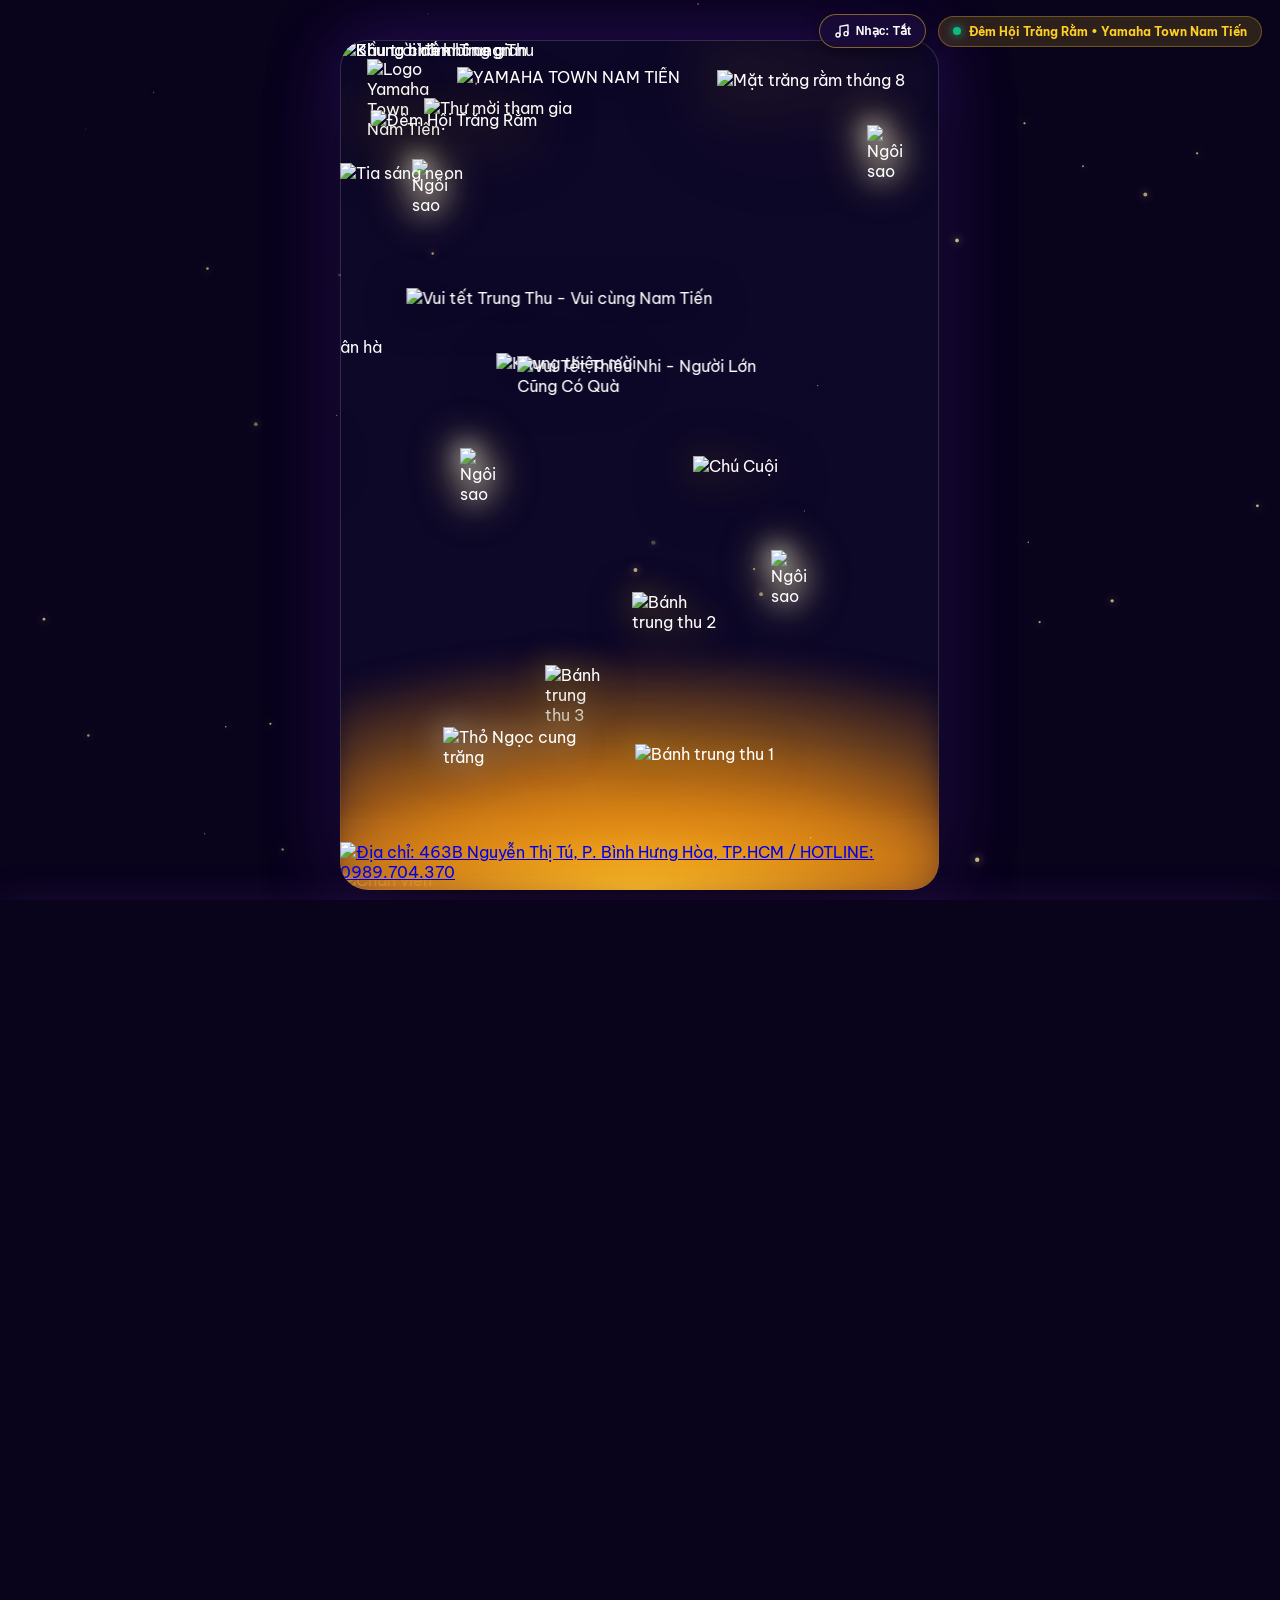
==== element/image-idea/landing page/index.html @ 06da0a9d "feat: Đêm Hội Trăng Rằm - Yamaha Town Nam Tiến landing page" ====
<!DOCTYPE html>
<html lang="vi">
<head>
  <meta charset="UTF-8">
  <meta name="viewport" content="width=device-width, initial-scale=1.0, maximum-scale=1.0, user-scalable=no, viewport-fit=cover">
  <title>Đêm Hội Trăng Rằm - Vui Tết Trung Thu | Yamaha Town Nam Tiến</title>
  <link rel="preconnect" href="https://fonts.googleapis.com">
  <link rel="preconnect" href="https://fonts.gstatic.com" crossorigin>
  <link href="https://fonts.googleapis.com/css2?family=Be+Vietnam+Pro:ital,wght@0,400;0,600;0,700;0,800;0,900;1,700&family=Montserrat:wght@700;800;900&display=swap" rel="stylesheet">
  <link rel="stylesheet" href="styles.css">
</head>
<body>

  <!-- Floating Control Bar -->
  <header class="top-controls">
    <div class="control-group">


      <button id="btnMusic" class="ctrl-btn" title="Bật/Tắt âm thanh Trung Thu">
        <svg class="ctrl-icon" id="iconMusic" viewBox="0 0 24 24" fill="none" stroke="currentColor" stroke-width="2">
          <path d="M9 18V5l12-2v13"/>
          <circle cx="6" cy="18" r="3"/>
          <circle cx="18" cy="16" r="3"/>
        </svg>
        <span id="musicText" class="btn-text">Nhạc: Tắt</span>
      </button>
    </div>

    <div class="brand-badge-pill">
      <span class="pulse-dot"></span>
      <span>Đêm Hội Trăng Rằm • Yamaha Town Nam Tiến</span>
    </div>
  </header>

  <!-- Main Showcase Container -->
  <main class="page-container">

    <!-- Canvas for Floating Star Dust Particles -->
    <canvas id="particleCanvas" class="ambient-particles"></canvas>

    <!-- =======================================================
         THE FESTIVAL HERO STAGE (ACCURATE TO FLYER-MATTRUOC.PDF)
         ======================================================= -->
    <div class="festival-stage" id="festivalStage">

      <!-- Layer 1: Background Universe Texture (Phase 1: 0.0s) -->
      <div class="layer-item layer-nen anim-phase-1" data-order="1">
        <img src="element/image-idea/nen.avif" alt="Bầu trời đêm Trung Thu" class="layer-img full-fit">
      </div>

      <!-- Twinkle Sparkle Stars (Phase 1) -->
      <div class="layer-item star-sparkle star-1 anim-phase-1" style="left: 12%; top: 14%;">
        <img src="element/image-idea/ngoi%20sao.avif" alt="Ngôi sao" class="sparkle-img">
      </div>
      <div class="layer-item star-sparkle star-2 anim-phase-1" style="left: 88%; top: 10%;">
        <img src="element/image-idea/ngoi%20sao.avif" alt="Ngôi sao" class="sparkle-img">
      </div>
      <div class="layer-item star-sparkle star-3 anim-phase-1" style="left: 72%; top: 60%;">
        <img src="element/image-idea/ngoi%20sao.avif" alt="Ngôi sao" class="sparkle-img">
      </div>
      <div class="layer-item star-sparkle star-4 anim-phase-1" style="left: 20%; top: 48%;">
        <img src="element/image-idea/ngoi%20sao.avif" alt="Ngôi sao" class="sparkle-img">
      </div>

      <!-- Layer 2: 3D Geometry Backdrop Frames (Phase 2: 0.25s) -->
      <div class="layer-item layer-khung-dai anim-phase-2" data-order="2">
        <img src="element/image-idea/khung%20hinh%20dai.avif" alt="Khung hình không gian" class="layer-img full-fit">
      </div>

      <div class="layer-item layer-khung-giua anim-phase-2" data-order="3">
        <img src="element/image-idea/khung%20hinh%20giua.avif" alt="Khung chấm bi neon" class="layer-img full-fit">
      </div>

      <!-- Neon Laser Light Beam Streak (Phase 2) -->
      <div class="layer-item layer-anh-sang anim-phase-2" data-order="4">
        <img src="element/image-idea/anh%20sang.avif" alt="Tia sáng neon" class="layer-img">
      </div>

      <!-- Layer 3: The Golden Full Moon (Phase 3: 0.55s) -->
      <div class="layer-item layer-trang anim-phase-3" data-order="5" id="moonElement">
        <img src="element/image-idea/trang.avif" alt="Mặt trăng rằm tháng 8" class="layer-img moon-spin-glow">
        <div class="moon-aura"></div>
      </div>

      <!-- Layer 4: Top Branding Header (Phase 4: 0.85s) -->
      <div class="layer-item layer-logo anim-phase-4" data-order="6">
        <img src="element/image-idea/LOGO%20yamaha%20town%20NT.avif" alt="Logo Yamaha Town Nam Tiến" class="layer-img">
      </div>

      <div class="layer-item layer-brand-title anim-phase-4" data-order="7">
        <img src="element/image-idea/yamaha%20town%20NT.avif" alt="YAMAHA TOWN NAM TIẾN" class="layer-img">
      </div>

      <!-- Layer 5: "THƯ MỜI THAM GIA" (Phase 5: 1.15s) -->
      <div class="layer-item layer-thu-moi anim-phase-5" data-order="8">
        <img src="element/image-idea/thu%20moi%20tham%20gia.avif" alt="Thư mời tham gia" class="layer-img">
      </div>

      <!-- Layer 6: Grand 3D Festival Title "ĐÊM HỘI TRĂNG RẰM" (Phase 6: 1.45s) -->
      <div class="layer-item layer-dem-hoi anim-phase-6" data-order="9" id="titleDemHoi">
        <img src="element/image-idea/dem%20hoi%20trang%20ram.avif" alt="Đêm Hội Trăng Rằm" class="layer-img title-floating">
      </div>

      <!-- Layer 7: Tagline Ribbon Banner (Phase 7: 1.85s) -->
      <div class="layer-item layer-ribbon-tagline anim-phase-7" data-order="10">
        <img src="element/image-idea/vui%20tet%20trung%20thu%20vui%20vung%20nam%20tien.avif" alt="Vui tết Trung Thu - Vui cùng Nam Tiến" class="layer-img">
      </div>

      <!-- Layer 8: The Celestial Starlit Pathway (Phase 8: 2.15s) -->
      <div class="layer-item layer-cung-duong anim-phase-8" data-order="11">
        <img src="element/image-idea/cung%20duong.avif" alt="Cung đường ngân hà" class="layer-img road-shimmer">
      </div>

      <!-- Atmospheric Fluffy Background Clouds (Phase 8) -->
      <div class="layer-item cloud-layer cloud-m1 anim-phase-8">
        <img src="element/image-idea/may1.avif" alt="Mây" class="layer-img">
      </div>
      <div class="layer-item cloud-layer cloud-m5 anim-phase-8">
        <img src="element/image-idea/may5.avif" alt="Mây" class="layer-img">
      </div>
      <div class="layer-item cloud-layer cloud-m6 anim-phase-8">
        <img src="element/image-idea/may6.avif" alt="Mây" class="layer-img">
      </div>

      <!-- Layer 9: THE CENTRAL INVITATION CARD (VUI TẾT THIẾU NHI) (Phase 9: 2.45s) -->
      <section class="layer-item layer-invitation-card anim-phase-9" data-order="12" id="invitationCard" title="Bấm vào thiệp để cuộn xuống đăng ký nhận quà!">
        <div class="invitation-card-inner card-clickable" id="btnOpenRegister">
          <img src="element/image-idea/the-card-bg-pill.png" alt="Khung thiệp mời" class="invitation-bg-img">
          <picture class="invitation-text-picture">
            <source srcset="element/image-idea/vui%20tet%20trung%20thu%20nguoi%20lon%20cung%20co%20qua.avif" type="image/avif">
            <img src="element/image-idea/vui%20tet%20trung%20thu%20nguoi%20lon%20cung%20co%20qua.png" 
                 alt="Vui Tết Thiếu Nhi - Người Lớn Cũng Có Quà" 
                 class="invitation-text-img">
          </picture>
        </div>
      </section>

      <!-- Layer 10: Chị Hằng giáng trần (Left Cloud) (Phase 10: 2.85s) -->
      <div class="layer-item layer-chi-hang anim-phase-10" data-order="13" id="charChiHang" title="Chị Hằng chúc mừng Tết Trung Thu">
        <img src="element/image-idea/chi%20hang.avif" alt="Chị Hằng" class="layer-img char-hover">
        <div class="char-bubble char-bubble-left">
          <span>✨ Chị Hằng chúc bạn Trung Thu đầm ấm, ngập tràn lộc may!</span>
        </div>
      </div>

      <!-- Layer 10: Chú Cuội đón hội (Right Cloud) (Phase 10: 2.85s) -->
      <div class="layer-item layer-chu-cuoi anim-phase-10" data-order="14" id="charChuCuoi" title="Chú Cuội rước đèn Trung Thu">
        <img src="element/image-idea/chu%20cuoi.avif" alt="Chú Cuội" class="layer-img char-hover">
        <div class="char-bubble char-bubble-right">
          <span>🏮 Chú Cuội rủ bạn ghé Yamaha Nam Tiến nhận quà nha!</span>
        </div>
      </div>

      <!-- Layer 11: The Festive Mooncakes along the Celestial Road (Phase 11: 3.25s) -->
      <!-- Mooncake 3 (Small piece - Upper curve of the road) -->
      <div class="layer-item layer-cake cake-3 anim-phase-11" data-order="15" id="cake3" title="Click nhận quà bất ngờ!">
        <img src="element/image-idea/banh%203.avif" alt="Bánh trung thu 3" class="layer-img cake-hover">
        <span class="cake-hint">Bấm mở quà</span>
      </div>

      <!-- Mooncake 2 (Round whole cake - Mid road) -->
      <div class="layer-item layer-cake cake-2 anim-phase-11" data-order="16" id="cake2" title="Click nhận quà bất ngờ!">
        <img src="element/image-idea/banh%202.avif" alt="Bánh trung thu 2" class="layer-img cake-hover">
        <span class="cake-hint">Bấm mở quà</span>
      </div>

      <!-- Mooncake 1 (Large sliced cake with filling - Foreground) -->
      <div class="layer-item layer-cake cake-1 anim-phase-11" data-order="17" id="cake1" title="Click nhận quà đặc biệt!">
        <img src="element/image-idea/banh%201.avif" alt="Bánh trung thu 1" class="layer-img cake-hover">
        <span class="cake-hint">Bánh Trăng Vàng</span>
      </div>

      <!-- Layer 12: Adorable Jade Rabbit (Thỏ Ngọc) (Phase 12: 3.85s) -->
      <div class="layer-item layer-tho-ngoc anim-phase-12" data-order="18" id="thoNgoc" title="Bấm vào Thỏ Ngọc để chào hỏi!">
        <img src="element/image-idea/tho%20ngoc.avif" alt="Thỏ Ngọc cung trăng" class="layer-img rabbit-bobbing">
        <div class="rabbit-dialogue" id="rabbitDialogue">
          <span>Thỏ Ngọc chào bạn! Chúc vạn sự như ý!</span>
        </div>
      </div>

      <!-- Layer 13: Golden Clouds wrapping under characters & Foreground (Phase 13: 4.15s) -->
      <div class="layer-item stage-cloud-glow anim-phase-13"></div>
      <div class="layer-item cloud-layer cloud-m2 anim-phase-13">
        <img src="element/image-idea/may2.avif" alt="Mây vàng" class="layer-img">
      </div>
      <div class="layer-item cloud-layer cloud-m4 anim-phase-13">
        <img src="element/image-idea/may4.avif" alt="Mây vàng rực rỡ" class="layer-img">
      </div>
      <div class="layer-item cloud-layer cloud-m3 anim-phase-13">
        <img src="element/image-idea/may%203.avif" alt="Mây cuộn" class="layer-img">
      </div>
      <div class="layer-item cloud-layer cloud-m4-base anim-phase-13">
        <img src="element/image-idea/may4.avif" alt="Mây vàng chân đế" class="layer-img">
      </div>

      <!-- Dreamy Cloud Horizon Blur ("blur ảo ảo") -->
      <div class="layer-item cloud-dream-blur anim-phase-13"></div>

      <!-- Layer 13: Bottom Ambient Strip & Contact Hotline Bar (Phase 13: 4.2s) -->
      <div class="layer-item layer-frame-strip anim-phase-13">
        <img src="element/image-idea/frame.avif" alt="Chân viền" class="layer-img full-fit">
      </div>

      <footer class="layer-item layer-dia-chi anim-phase-13" data-order="19">
        <a href="tel:0989704370" class="hotline-link" title="Gọi Hotline Yamaha Nam Tiến">
          <img src="element/image-idea/dia%20chi%20hoteline.avif" alt="Địa chỉ: 463B Nguyễn Thị Tú, P. Bình Hưng Hòa, TP.HCM / HOTLINE: 0989.704.370" class="layer-img">
        </a>
      </footer>

    </div>
    <!-- /festival-stage -->

  </main>

  <!-- =======================================================
       REGISTRATION SECTION (INLINE SCROLL-DOWN FORM)
       ======================================================= -->
  <section class="section-register" id="sectionRegister">
    <div class="register-container">
      
      <!-- Section Decorative Header -->
      <div class="section-header">
        <div class="header-pill">
          <span class="pill-sparkle"></span>
          <span>ĐĂNG KÝ THAM DỰ & NHẬN QUÀ</span>
          <span class="pill-sparkle"></span>
        </div>
        <h2 class="section-title">VUI TẾT TRUNG THU CÙNG NAM TIẾN</h2>
        <p class="section-desc">Đến tham gia "Đêm Hội Trăng Rằm" để rước đèn, phá cỗ và nhận ngay quà tặng đặc biệt!</p>
      </div>

      <!-- Registration Form Box -->
      <div class="form-wrapper frosted-glass-deep" id="formWrapperCard">
        <div class="form-card-header">
          <div class="rabbit-avatar"></div>
          <h3>ĐĂNG KÝ CHECK-IN NHẬN QUÀ</h3>
          <p>Điền thông tin bên dưới để nhận mã quà tặng ưu tiên tại quầy đón khách</p>
        </div>

        <form class="register-form" id="registerForm" onsubmit="event.preventDefault(); submitForm();">
          <div class="form-row">
            <div class="form-group">
              <label for="txtName">Họ và tên của bạn *</label>
              <input type="text" id="txtName" placeholder="Ví dụ: Nguyễn Văn A" required autocomplete="name">
            </div>

            <div class="form-group">
              <label for="txtPhone">Số điện thoại nhận mã quà *</label>
              <input type="tel" id="txtPhone" placeholder="Ví dụ: 0989 704 370" required pattern="[0-9]{10,11}" autocomplete="tel">
            </div>
          </div>

          <button type="submit" class="submit-btn shimmer-fx">
            <span>XÁC NHẬN ĐĂNG KÝ NHẬN QUÀ NGAY</span>
          </button>
        </form>

        <div class="form-success-message" id="successBox" style="display: none;">
          <div class="success-icon"></div>
          <h4>ĐĂNG KÝ THÀNH CÔNG!</h4>
          <p>Mã nhận quà của bạn:</p>
          <div class="gift-code-badge">
            <span class="gift-code">YAMAHA-TRUNGTHU-888</span>
          </div>
          <p class="success-note">Vui lòng chụp lại màn hình hoặc lưu mã để check-in tại showroom Yamaha Nam Tiến vào ngày 24/09 để nhận quà bạn nhé!</p>
          <button type="button" class="btn-scroll-top" onclick="window.scrollTo({ top: 0, behavior: 'smooth' })">
            ↑ Quay lại đầu trang
          </button>
        </div>

        <!-- 2 Side-by-Side Action Buttons: Google Maps & Facebook Fanpage -->
        <div class="form-quick-actions">
          <a href="https://maps.app.goo.gl/VFrR3ZFQc4GeNnWLA" target="_blank" rel="noopener noreferrer" class="action-btn btn-map" title="Xem chỉ đường trên Google Maps">
            <span class="btn-icon">
              <svg class="map-svg-icon" viewBox="0 0 24 24" width="20" height="20" fill="currentColor">
                <path d="M12 2C8.13 2 5 5.13 5 9c0 5.25 7 13 7 13s7-7.75 7-13c0-3.87-3.13-7-7-7zm0 9.5c-1.38 0-2.5-1.12-2.5-2.5s1.12-2.5 2.5-2.5 2.5 1.12 2.5 2.5-1.12 2.5-2.5 2.5z"/>
              </svg>
            </span>
            <div class="action-btn-text">
              <span class="btn-subtitle">Chỉ đường tới showroom</span>
              <strong class="btn-title">Google Maps</strong>
            </div>
          </a>
          <button type="button" class="action-btn btn-fanpage" id="btnOpenFanpageModal" title="Xem các Fanpage chính thức">
            <span class="btn-icon">
              <svg class="fb-svg-icon" viewBox="0 0 24 24" width="20" height="20" fill="currentColor">
                <path d="M24 12.073c0-6.627-5.373-12-12-12s-12 5.373-12 12c0 5.99 4.388 10.954 10.125 11.854v-8.385H7.078v-3.47h3.047V9.43c0-3.007 1.792-4.669 4.533-4.669 1.312 0 2.686.235 2.686.235v2.953H15.83c-1.491 0-1.956.925-1.956 1.874v2.25h3.328l-.532 3.47h-2.796v8.385C19.612 23.027 24 18.062 24 12.073z"/>
              </svg>
            </span>
            <div class="action-btn-text">
              <span class="btn-subtitle">Theo dõi sự kiện</span>
              <strong class="btn-title">Fanpage chính thức</strong>
            </div>
          </button>
        </div>
      </div>

      <!-- Bottom Brand Signature -->
      <div class="register-footer">
        <p class="copyright-text">© 2024 YAMAHA TOWN NAM TIẾN • ĐÊM HỘI TRĂNG RẰM</p>
        <p class="slogan-text">Vui Tết Trung Thu - Người Lớn Cũng Có Quà</p>
      </div>

    </div>
  </section>

  <!-- Lucky Gift Popup when clicking mooncakes -->
  <div class="gift-toast" id="giftToast">
    <div class="gift-toast-icon"></div>
    <div class="gift-toast-content">
      <strong id="toastTitle">Bạn nhận được quà bí mật!</strong>
      <p id="toastDesc">Hộp bánh Kinh Đô Trăng Vàng cao cấp đang chờ bạn tại quầy check-in!</p>
    </div>
  </div>

  <!-- Modal Fanpage Chính Thức (Chọn Yamaha Nam Tiến hoặc Nam Tiến Motor) -->
  <div class="fanpage-modal-overlay" id="fanpageModal" role="dialog" aria-modal="true" aria-labelledby="fanpageModalTitle" hidden>
    <div class="fanpage-modal-backdrop" id="fanpageModalBackdrop"></div>
    <div class="fanpage-modal-card frosted-glass-deep">
      <button type="button" class="fanpage-modal-close" id="btnCloseFanpageModal" aria-label="Đóng bảng chọn Fanpage">
        <svg viewBox="0 0 24 24" width="18" height="18" stroke="currentColor" stroke-width="2.5" fill="none" stroke-linecap="round" stroke-linejoin="round">
          <line x1="18" y1="6" x2="6" y2="18"></line>
          <line x1="6" y1="6" x2="18" y2="18"></line>
        </svg>
      </button>

      <div class="fanpage-modal-header">
        <div class="fanpage-modal-badge">
          <svg class="fb-badge-icon" viewBox="0 0 24 24" width="16" height="16" fill="currentColor">
            <path d="M24 12.073c0-6.627-5.373-12-12-12s-12 5.373-12 12c0 5.99 4.388 10.954 10.125 11.854v-8.385H7.078v-3.47h3.047V9.43c0-3.007 1.792-4.669 4.533-4.669 1.312 0 2.686.235 2.686.235v2.953H15.83c-1.491 0-1.956.925-1.956 1.874v2.25h3.328l-.532 3.47h-2.796v8.385C19.612 23.027 24 18.062 24 12.073z"/>
          </svg>
          <span>HỆ THỐNG TRUYỀN THÔNG</span>
        </div>
        <h3 class="fanpage-modal-title" id="fanpageModalTitle">FANPAGE CHÍNH THỨC</h3>
        <p class="fanpage-modal-desc">Kết nối với hệ thống Nam Tiến trên Facebook để nhận thông tin ưu đãi & quà tặng nhanh nhất:</p>
      </div>

      <div class="fanpage-modal-list">
        <!-- Fanpage 1: Yamaha Town Nam Tiến -->
        <a href="https://www.facebook.com/yamahatownnamtien.official?locale=vi_VN" target="_blank" rel="noopener noreferrer" class="fanpage-option-card opt-yamaha" title="Truy cập Fanpage Yamaha Town Nam Tiến">
          <div class="option-icon-box">
            <svg class="option-fb-icon" viewBox="0 0 24 24" width="24" height="24" fill="currentColor">
              <path d="M24 12.073c0-6.627-5.373-12-12-12s-12 5.373-12 12c0 5.99 4.388 10.954 10.125 11.854v-8.385H7.078v-3.47h3.047V9.43c0-3.007 1.792-4.669 4.533-4.669 1.312 0 2.686.235 2.686.235v2.953H15.83c-1.491 0-1.956.925-1.956 1.874v2.25h3.328l-.532 3.47h-2.796v8.385C19.612 23.027 24 18.062 24 12.073z"/>
            </svg>
          </div>
          <div class="option-info">
            <span class="option-tag tag-yamaha">Đại lý Yamaha 3S chính hãng</span>
            <h4 class="option-name">Yamaha Town Nam Tiến</h4>
            <p class="option-detail">Sự kiện Đêm Hội Trăng Rằm & bốc thăm trúng thưởng xe máy</p>
          </div>
          <div class="option-arrow">
            <svg viewBox="0 0 24 24" width="20" height="20" fill="none" stroke="currentColor" stroke-width="2.5" stroke-linecap="round" stroke-linejoin="round">
              <line x1="7" y1="17" x2="17" y2="7"></line>
              <polyline points="7 7 17 7 17 17"></polyline>
            </svg>
          </div>
        </a>

        <!-- Fanpage 2: Nam Tiến Motor -->
        <a href="https://www.facebook.com/namtienmotor/" target="_blank" rel="noopener noreferrer" class="fanpage-option-card opt-namtien" title="Truy cập Fanpage Nam Tiến Motor">
          <div class="option-icon-box">
            <svg class="option-fb-icon" viewBox="0 0 24 24" width="24" height="24" fill="currentColor">
              <path d="M24 12.073c0-6.627-5.373-12-12-12s-12 5.373-12 12c0 5.99 4.388 10.954 10.125 11.854v-8.385H7.078v-3.47h3.047V9.43c0-3.007 1.792-4.669 4.533-4.669 1.312 0 2.686.235 2.686.235v2.953H15.83c-1.491 0-1.956.925-1.956 1.874v2.25h3.328l-.532 3.47h-2.796v8.385C19.612 23.027 24 18.062 24 12.073z"/>
            </svg>
          </div>
          <div class="option-info">
            <span class="option-tag tag-motor">Hệ thống Xe Máy Nam Tiến</span>
            <h4 class="option-name">Nam Tiến Motor</h4>
            <p class="option-detail">Bảng giá xe mới nhất, trả góp 0% & ưu đãi toàn hệ thống</p>
          </div>
          <div class="option-arrow">
            <svg viewBox="0 0 24 24" width="20" height="20" fill="none" stroke="currentColor" stroke-width="2.5" stroke-linecap="round" stroke-linejoin="round">
              <line x1="7" y1="17" x2="17" y2="7"></line>
              <polyline points="7 7 17 7 17 17"></polyline>
            </svg>
          </div>
        </a>
      </div>

      <div class="fanpage-modal-footer">
        <p>✨ Bấm theo dõi Fanpage để nhận thông báo trúng thưởng mới nhất!</p>
      </div>
    </div>
  </div>

  <!-- GSAP 3 & ScrollTrigger for 60fps Smooth Scroll Choreography -->
  <script src="vendor/gsap.min.js"></script>
  <script src="vendor/ScrollTrigger.min.js"></script>
  <script src="script.js"></script>
</body>
</html>
---- element/image-idea/landing page/styles.css ----
/* ==========================================================================
   TẾT TRUNG THU - YAMAHA TOWN NAM TIẾN LANDING PAGE STYLES
   Pixel-Accurate to flyer-mattruoc.pdf
   Mobile Fullscreen Edge-to-Edge Experience
   Silky Smooth Stretched-Out Gentle Animations
   ========================================================================== */

/* --------------------------------------------------------------------------
   CSS VARIABLES & DESIGN TOKENS
   -------------------------------------------------------------------------- */
:root {
  /* Brand & Festival Palette */
  --primary-gold: #ffcf24;
  --secondary-gold: #ffa800;
  --deep-purple: #130a2a;
  --mid-purple: #23124d;
  --bright-neon: #a855f7;
  --cyan-beam: #38bdf8;
  --hotline-red: #e11d48;
  --white: #ffffff;

  /* Glassmorphism */
  --glass-bg: rgba(255, 255, 255, 0.12);
  --glass-border: rgba(255, 255, 255, 0.4);
  --glass-glow: 0 8px 32px 0 rgba(112, 0, 255, 0.35);

  /* Silky Gentle Easing Curves */
  --ease-gentle: cubic-bezier(0.16, 1, 0.3, 1);
  --ease-spring: cubic-bezier(0.34, 1.56, 0.64, 1);
  --ease-bounce: cubic-bezier(0.68, -0.55, 0.265, 1.55);
  --ease-float: cubic-bezier(0.45, 0.05, 0.55, 0.95);
}

/* --------------------------------------------------------------------------
   RESET & FOUNDATIONS
   -------------------------------------------------------------------------- */
*, *::before, *::after {
  margin: 0;
  padding: 0;
  box-sizing: border-box;
  -webkit-tap-highlight-color: transparent;
}

html, body {
  width: 100%;
  height: 100%;
  font-family: 'Be Vietnam Pro', sans-serif;
  background: #09031c;
  color: var(--white);
  overflow-x: hidden;
  overflow-y: auto;
  min-height: 100dvh;
}

/* --------------------------------------------------------------------------
   FLOATING TOP CONTROL BAR
   -------------------------------------------------------------------------- */
.top-controls {
  position: fixed;
  top: 14px;
  right: 18px;
  display: flex;
  align-items: center;
  gap: 12px;
  z-index: 1000;
  pointer-events: auto;
}

.control-group {
  display: flex;
  align-items: center;
  gap: 8px;
}

.ctrl-btn {
  display: inline-flex;
  align-items: center;
  gap: 6px;
  background: rgba(26, 12, 58, 0.82);
  color: #fff;
  border: 1px solid rgba(255, 207, 36, 0.45);
  padding: 8px 14px;
  border-radius: 999px;
  font-size: 12px;
  font-weight: 700;
  cursor: pointer;
  backdrop-filter: blur(12px);
  -webkit-backdrop-filter: blur(12px);
  box-shadow: 0 4px 18px rgba(0, 0, 0, 0.45);
  transition: all 0.25s var(--ease-gentle);
  user-select: none;
}

.ctrl-btn:hover {
  background: rgba(43, 19, 96, 0.95);
  border-color: var(--primary-gold);
  transform: translateY(-2px);
  box-shadow: 0 6px 22px rgba(255, 207, 36, 0.35);
}

.ctrl-btn:active {
  transform: translateY(0) scale(0.97);
}

.ctrl-icon {
  width: 16px;
  height: 16px;
  stroke-linecap: round;
  stroke-linejoin: round;
}

.brand-badge-pill {
  display: flex;
  align-items: center;
  gap: 8px;
  background: rgba(255, 207, 36, 0.15);
  border: 1px solid rgba(255, 207, 36, 0.3);
  padding: 7px 14px;
  border-radius: 999px;
  font-size: 11.5px;
  font-weight: 700;
  color: var(--primary-gold);
  backdrop-filter: blur(10px);
  -webkit-backdrop-filter: blur(10px);
}

.pulse-dot {
  width: 8px;
  height: 8px;
  border-radius: 50%;
  background: #10b981;
  box-shadow: 0 0 10px #10b981;
  animation: pulseDot 2s infinite ease-in-out;
}

@keyframes pulseDot {
  0%, 100% { transform: scale(0.9); opacity: 0.8; }
  50% { transform: scale(1.3); opacity: 1; }
}

/* --------------------------------------------------------------------------
   STAGE WRAPPER & PARTICLES
   -------------------------------------------------------------------------- */
.page-container {
  position: relative;
  width: 100%;
  min-height: 100dvh;
  display: flex;
  justify-content: center;
  align-items: center;
  padding: 40px 16px;
}

.ambient-particles {
  position: fixed;
  top: 0;
  left: 0;
  width: 100%;
  height: 100%;
  pointer-events: none;
  z-index: 5;
}

/* --------------------------------------------------------------------------
   THE 1748x2480 FESTIVAL HERO STAGE
   Ratio: 1748 / 2480 = 0.7048387
   -------------------------------------------------------------------------- */
.festival-stage {
  position: relative;
  width: min(100vw - 32px, 740px, calc((100dvh - 50px) * 0.7048));
  aspect-ratio: 1748 / 2480;
  border-radius: 28px;
  overflow: hidden;
  box-shadow: 
    0 30px 80px -15px rgba(0, 0, 0, 0.95),
    0 0 70px rgba(106, 38, 219, 0.4),
    inset 0 0 0 1px rgba(255, 255, 255, 0.15);
  background: #0d0728;
  isolation: isolate;
  contain: layout style;
}

/* Common Layer Element */
.layer-item {
  position: absolute;
  pointer-events: none;
  user-select: none;
  will-change: transform, opacity;
}

.layer-img {
  width: 100%;
  height: auto;
  display: block;
}

.layer-img.full-fit {
  width: 100%;
  height: 100%;
  object-fit: cover;
}

/* --------------------------------------------------------------------------
   INDIVIDUAL STAGE LAYERS (COORDINATES MATCHING FLYER)
   -------------------------------------------------------------------------- */

/* Layer 1: Background Universe (0.0s) */
.layer-nen {
  inset: 0;
  width: 100%;
  height: 100%;
  z-index: 1;
}

/* Twinkle Stars */
.star-sparkle {
  position: absolute;
  width: 5.5%;
  z-index: 4;
}

.sparkle-img {
  width: 100%;
  height: auto;
  filter: drop-shadow(0 0 12px #fff) drop-shadow(0 0 20px #ffea79);
  animation: starTwinkle 3s ease-in-out infinite alternate;
}

.star-1 .sparkle-img { animation-delay: 0.2s; }
.star-2 .sparkle-img { animation-delay: 1.1s; }
.star-3 .sparkle-img { animation-delay: 2.0s; }
.star-4 .sparkle-img { animation-delay: 1.6s; }

@keyframes starTwinkle {
  0% { transform: scale(0.7) rotate(0deg); opacity: 0.35; }
  50% { transform: scale(1.15) rotate(45deg); opacity: 1; }
  100% { transform: scale(0.8) rotate(90deg); opacity: 0.4; }
}

/* Layer 2: 3D Frames & Light Beam */
.layer-khung-dai {
  inset: 0;
  width: 100%;
  height: 100%;
  z-index: 2;
  opacity: 0.95;
}

.layer-khung-giua {
  inset: 0;
  width: 100%;
  height: 100%;
  z-index: 3;
  opacity: 0.85;
}

.layer-anh-sang {
  top: 14.5%;
  left: 0;
  width: 100%;
  z-index: 4;
}

/* Layer 3: Golden Full Moon */
.layer-trang {
  top: 3.5%;
  right: 2%;
  width: 35%;
  z-index: 5;
}

.moon-spin-glow {
  filter: drop-shadow(0 0 35px rgba(255, 215, 0, 0.75)) drop-shadow(0 0 70px rgba(255, 170, 0, 0.4));
  animation: moonGentlePulse 6s ease-in-out infinite alternate;
}

@keyframes moonGentlePulse {
  0% { transform: scale(1) translateY(0); filter: drop-shadow(0 0 30px rgba(255, 215, 0, 0.65)); }
  100% { transform: scale(1.03) translateY(-4px); filter: drop-shadow(0 0 50px rgba(255, 225, 50, 0.85)); }
}

/* Layer 4: Brand Header */
.layer-logo {
  top: 2.2%;
  left: 4.5%;
  width: 12.5%;
  z-index: 6;
  filter: drop-shadow(0 4px 12px rgba(0, 0, 0, 0.4));
}

.layer-brand-title {
  top: 3.2%;
  left: 19.5%;
  width: 62.0%;
  z-index: 6;
  filter: drop-shadow(0 4px 15px rgba(0, 0, 0, 0.5));
}

/* Layer 5: "THƯ MỜI THAM GIA" */
.layer-thu-moi {
  top: 6.8%;
  left: 14%;
  width: 32%;
  z-index: 8;
  filter: drop-shadow(0 4px 12px rgba(0, 0, 0, 0.5));
}

/* Layer 6: Grand 3D Festival Title "ĐÊM HỘI TRĂNG RẰM" */
.layer-dem-hoi {
  top: 8.2%;
  left: 50%;
  transform: translateX(-50%);
  width: 90%;
  z-index: 9;
}

.title-floating {
  filter: drop-shadow(0 12px 25px rgba(0, 0, 0, 0.6)) drop-shadow(0 0 30px rgba(255, 207, 36, 0.65));
  animation: titleGentleFloat 5s ease-in-out infinite alternate;
}

@keyframes titleGentleFloat {
  0% { transform: translateY(0); }
  100% { transform: translateY(-5px); }
}

/* Layer 7: Tagline Ribbon */
.layer-ribbon-tagline {
  top: 29.2%;
  left: 50%;
  transform: translateX(-50%);
  width: 78%;
  z-index: 10;
  filter: drop-shadow(0 8px 20px rgba(0, 0, 0, 0.5));
}

/* Layer 8: Celestial Road */
.layer-cung-duong {
  top: 35.0%;
  left: -22%;
  width: 210%;
  height: auto;
  z-index: 11;
  -webkit-mask-image: linear-gradient(to bottom, rgba(0, 0, 0, 1) 75%, rgba(0, 0, 0, 0) 94%);
  mask-image: linear-gradient(to bottom, rgba(0, 0, 0, 1) 75%, rgba(0, 0, 0, 0) 94%);
}

.road-shimmer {
  animation: roadGlow 4s ease-in-out infinite alternate;
}

@keyframes roadGlow {
  0% { filter: drop-shadow(0 0 10px rgba(255, 255, 255, 0.2)); }
  100% { filter: drop-shadow(0 0 25px rgba(168, 85, 247, 0.55)); }
}

/* Atmospheric Fluffy Clouds - Hidden to preserve clean backdrop matching flyer */
.cloud-m1,
.cloud-m5,
.cloud-m6 {
  display: none;
}

/* Layer 9: THE CENTRAL INVITATION CARD (KÍNH MỜI) */
.layer-invitation-card {
  top: 36.8%;
  left: 50%;
  transform: translateX(-50%);
  width: 48%;
  z-index: 26;
  pointer-events: auto;
}

.invitation-card-inner {
  position: relative;
  width: 100%;
  cursor: pointer;
  transition: transform 0.35s var(--ease-spring), filter 0.35s var(--ease-gentle);
}

.invitation-card-inner:hover {
  transform: scale(1.035) translateY(-4px);
  filter: drop-shadow(0 15px 35px rgba(0, 0, 0, 0.6)) drop-shadow(0 0 25px rgba(255, 215, 0, 0.5));
}

.invitation-bg-img,
.invitation-img {
  width: 100%;
  height: auto;
  display: block;
  filter: drop-shadow(0 12px 28px rgba(0, 0, 0, 0.45));
}

.invitation-text-picture {
  position: absolute;
  top: 17.4%;
  left: 50%;
  transform: translateX(-50%);
  width: 85.6%;
  display: block;
  pointer-events: none;
}

.invitation-text-img {
  width: 100%;
  height: auto;
  display: block;
}

/* Layer 10: CHỊ HẰNG & CHÚ CUỘI */
.layer-chi-hang {
  top: 46.5%;
  left: -18%;
  width: 54%;
  z-index: 30;
  pointer-events: auto;
  cursor: pointer;
}

.layer-chu-cuoi {
  top: 49.0%;
  right: -10%;
  width: 51%;
  z-index: 30;
  pointer-events: auto;
  cursor: pointer;
}

.char-hover {
  filter: drop-shadow(0 15px 30px rgba(0, 0, 0, 0.5)) drop-shadow(0 0 20px rgba(255, 215, 0, 0.35));
  transition: transform 0.4s var(--ease-spring);
}

.layer-chi-hang:hover .char-hover {
  transform: scale(1.03) translateY(-4px);
}

.layer-chu-cuoi:hover .char-hover {
  transform: scale(1.03) translateY(-4px);
}

/* Idle Hover Animations for Characters */
.layer-chi-hang .char-hover {
  animation: chiHangGentleSway 5.5s ease-in-out infinite alternate;
}

.layer-chu-cuoi .char-hover {
  animation: chuCuoiGentleSway 4.8s ease-in-out infinite alternate;
}

@keyframes chiHangGentleSway {
  0% { transform: translateY(0) rotate(0deg); }
  50% { transform: translateY(-5px) rotate(0.8deg); }
  100% { transform: translateY(-9px) rotate(-0.5deg); }
}

@keyframes chuCuoiGentleSway {
  0% { transform: translateY(0) rotate(0deg); }
  50% { transform: translateY(-6px) rotate(-1deg); }
  100% { transform: translateY(-10px) rotate(1deg); }
}

/* Character Speech Bubbles */
.char-bubble {
  position: absolute;
  top: -24px;
  background: rgba(255, 255, 255, 0.96);
  color: #2b1055;
  padding: 8px 14px;
  border-radius: 14px;
  box-shadow: 0 8px 24px rgba(0, 0, 0, 0.4);
  font-size: 11.5px;
  font-weight: 700;
  line-height: 1.35;
  width: 170px;
  opacity: 0;
  pointer-events: none;
  transition: opacity 0.3s, transform 0.3s var(--ease-spring);
  z-index: 50;
}

.char-bubble-left {
  left: 20%;
  transform: translateY(10px);
}

.char-bubble-right {
  right: 15%;
  transform: translateY(10px);
}

.layer-chi-hang:hover .char-bubble,
.layer-chu-cuoi:hover .char-bubble {
  opacity: 1;
  transform: translateY(-8px);
}

/* Layer 11: Mooncakes */
.layer-cake {
  pointer-events: auto;
  cursor: pointer;
  z-index: 34;
}

.cake-hover {
  filter: drop-shadow(0 8px 20px rgba(0, 0, 0, 0.5)) drop-shadow(0 0 15px rgba(255, 207, 36, 0.4));
  transition: transform 0.3s var(--ease-spring);
}

.layer-cake:hover .cake-hover {
  transform: scale(1.15) translateY(-5px);
  filter: drop-shadow(0 12px 28px rgba(0, 0, 0, 0.6)) drop-shadow(0 0 25px rgba(255, 207, 36, 0.8));
}

.cake-hint {
  position: absolute;
  top: -22px;
  left: 50%;
  transform: translateX(-50%);
  background: rgba(26, 12, 58, 0.92);
  color: var(--primary-gold);
  padding: 3px 8px;
  border-radius: 999px;
  font-size: 9.5px;
  font-weight: 800;
  white-space: nowrap;
  border: 1px solid rgba(255, 207, 36, 0.5);
  opacity: 0;
  pointer-events: none;
  transition: opacity 0.25s, transform 0.25s;
}

.layer-cake:hover .cake-hint {
  opacity: 1;
  transform: translateX(-50%) translateY(-4px);
}

/* Individual Mooncake Coordinates */
.cake-3 {
  top: 73.5%;
  left: 34.3%;
  width: 10.3%;
  z-index: 33;
}

.cake-2 {
  top: 65%;
  left: 48.7%;
  width: 16.1%;
  z-index: 33;
}

.cake-1 {
  top: 82.8%;
  left: 49.2%;
  width: 25.1%;
  z-index: 39;
}

/* Layer 12: Thỏ Ngọc */
.layer-tho-ngoc {
  top: 80.8%;
  left: 17.2%;
  width: 26%;
  z-index: 40;
  pointer-events: auto;
  cursor: pointer;
}

.rabbit-bobbing {
  filter: drop-shadow(0 8px 20px rgba(0, 0, 0, 0.4)) drop-shadow(0 0 15px rgba(255, 255, 255, 0.6));
  animation: rabbitHop 3.2s ease-in-out infinite alternate;
  transition: transform 0.3s var(--ease-spring);
}

.layer-tho-ngoc:hover .rabbit-bobbing {
  transform: scale(1.12) translateY(-4px);
}

@keyframes rabbitHop {
  0% { transform: translateY(0) scale(1); }
  50% { transform: translateY(-4px) scale(1.02); }
  100% { transform: translateY(-7px) scale(1.01); }
}

.rabbit-dialogue {
  position: absolute;
  top: -24px;
  left: 50%;
  transform: translateX(-50%);
  background: rgba(255, 255, 255, 0.95);
  color: #2b1055;
  padding: 5px 10px;
  border-radius: 12px;
  font-size: 10px;
  font-weight: 800;
  white-space: nowrap;
  box-shadow: 0 6px 18px rgba(0, 0, 0, 0.3);
  opacity: 0;
  pointer-events: none;
  transition: opacity 0.25s;
}

.layer-tho-ngoc:hover .rabbit-dialogue {
  opacity: 1;
}

/* Layer 13: Golden Foreground Clouds & Hotline */
.cloud-layer {
  -webkit-mask-image: linear-gradient(to bottom, #000 0%, #000 60%, rgba(0, 0, 0, 0.75) 75%, transparent 95%);
  mask-image: linear-gradient(to bottom, #000 0%, #000 60%, rgba(0, 0, 0, 0.75) 75%, transparent 95%);
}

.stage-cloud-glow {
  bottom: 0;
  left: 0;
  width: 100%;
  height: 38%;
  background: radial-gradient(ellipse 95% 75% at 50% 100%, rgba(245, 165, 25, 0.95) 0%, rgba(230, 140, 20, 0.8) 45%, rgba(210, 110, 15, 0) 100%);
  z-index: 32;
  pointer-events: none;
  filter: blur(12px);
}

.cloud-m2 {
  bottom: 4%;
  left: -28%;
  width: 175%;
  z-index: 34;
  -webkit-mask-image: linear-gradient(to bottom, #000 0%, #000 55%, rgba(0, 0, 0, 0.5) 75%, transparent 92%);
  mask-image: linear-gradient(to bottom, #000 0%, #000 55%, rgba(0, 0, 0, 0.5) 75%, transparent 92%);
}

.cloud-m4 {
  bottom: 2%;
  right: -18%;
  width: 185%;
  z-index: 35;
  filter: drop-shadow(0 0 25px rgba(255, 200, 30, 0.45));
  -webkit-mask-image: linear-gradient(to bottom, #000 0%, #000 60%, rgba(0, 0, 0, 0.5) 80%, transparent 95%);
  mask-image: linear-gradient(to bottom, #000 0%, #000 60%, rgba(0, 0, 0, 0.5) 80%, transparent 95%);
}

.cloud-m3 {
  bottom: 0%;
  left: -35%;
  width: 170%;
  z-index: 36;
  -webkit-mask-image: linear-gradient(to bottom, #000 0%, #000 50%, rgba(0, 0, 0, 0.4) 75%, transparent 92%);
  mask-image: linear-gradient(to bottom, #000 0%, #000 50%, rgba(0, 0, 0, 0.4) 75%, transparent 92%);
}

.cloud-m4-base {
  bottom: -4%;
  left: -15%;
  width: 175%;
  z-index: 37;
  filter: drop-shadow(0 0 20px rgba(255, 200, 30, 0.4));
  -webkit-mask-image: linear-gradient(to bottom, #000 0%, #000 70%, transparent 98%);
  mask-image: linear-gradient(to bottom, #000 0%, #000 70%, transparent 98%);
}

.cloud-dream-blur {
  position: absolute;
  bottom: 0;
  left: 0;
  width: 100%;
  height: 24%;
  background: radial-gradient(
    ellipse 100% 80% at 50% 100%, 
    rgba(255, 190, 35, 0.8) 0%, 
    rgba(240, 145, 20, 0.5) 40%, 
    rgba(220, 100, 15, 0.18) 70%, 
    transparent 100%
  );
  backdrop-filter: blur(14px);
  -webkit-backdrop-filter: blur(14px);
  -webkit-mask-image: linear-gradient(to top, #000 35%, rgba(0, 0, 0, 0.65) 70%, transparent 100%);
  mask-image: linear-gradient(to top, #000 35%, rgba(0, 0, 0, 0.65) 70%, transparent 100%);
  z-index: 38;
  pointer-events: none;
}

.layer-frame-strip {
  bottom: 0;
  left: 0;
  width: 100%;
  z-index: 20;
  -webkit-mask-image: linear-gradient(to top, rgba(0, 0, 0, 1) 60%, rgba(0, 0, 0, 0) 100%);
  mask-image: linear-gradient(to top, rgba(0, 0, 0, 1) 60%, rgba(0, 0, 0, 0) 100%);
}

.layer-dia-chi {
  bottom: 8px;
  left: 0;
  width: 100%;
  z-index: 42;
  pointer-events: auto;
}

.hotline-link {
  display: block;
  width: 100%;
  transition: transform 0.2s ease, filter 0.2s ease;
}

.hotline-link:hover {
  transform: translateY(-2px);
  filter: brightness(1.1) drop-shadow(0 0 15px rgba(255, 207, 36, 0.6));
}

/* ==========================================================================
   ENERGIZED & ELEGANT SEQUENTIAL ENTRANCE ANIMATIONS (~4.8 SECONDS)
   Smooth, professional succession where each element unfolds seamlessly
   ========================================================================== */

/* Phase 1: Sky & Stars (0.0s) */
.anim-phase-1 {
  animation: entranceFadeIn 0.6s cubic-bezier(0.16, 1, 0.3, 1) 0.0s both;
}

/* Phase 2: 3D Perspective Geometry Frames & Laser Streak (0.25s) */
.anim-phase-2 {
  animation: entranceScaleIn 0.7s cubic-bezier(0.16, 1, 0.3, 1) 0.25s both;
}

/* Phase 3: Golden Full Moon Rise (0.55s) */
.anim-phase-3 {
  animation: entranceMoonRise 0.8s cubic-bezier(0.16, 1, 0.3, 1) 0.55s both;
}

/* Phase 4: Yamaha Logo & Nam Tiến Brand Title (0.85s) */
.anim-phase-4 {
  animation: entranceSlideDown 0.6s cubic-bezier(0.16, 1, 0.3, 1) 0.85s both;
}

/* Phase 5: "THƯ MỜI THAM GIA" Cursive Drop (1.15s) */
.anim-phase-5 {
  animation: entranceTiltIn 0.6s cubic-bezier(0.16, 1, 0.3, 1) 1.15s both;
}

/* Phase 6: Grand 3D "ĐÊM HỘI TRĂNG RẰM" Title (1.45s) */
.anim-phase-6 {
  animation: entrancePopTitle 0.75s cubic-bezier(0.16, 1, 0.3, 1) 1.45s both;
}

/* Phase 7: Tagline Ribbon Banner (1.85s) */
.anim-phase-7 {
  animation: entranceRibbon 0.65s cubic-bezier(0.16, 1, 0.3, 1) 1.85s both;
}

/* Phase 8: Celestial Pathway & Ambient Clouds (2.15s) */
.anim-phase-8 {
  animation: entranceRoadUnroll 0.75s cubic-bezier(0.16, 1, 0.3, 1) 2.15s both;
}

/* Phase 9: Central "KÍNH MỜI" Invitation Card (2.45s) */
.anim-phase-9 {
  animation: entranceCardFloat 0.75s cubic-bezier(0.16, 1, 0.3, 1) 2.45s both;
}

/* Phase 10: Chị Hằng & Chú Cuội Gentle Arrival (2.85s) */
.layer-chi-hang.anim-phase-10 {
  animation: entranceChiHang 0.8s cubic-bezier(0.16, 1, 0.3, 1) 2.85s both;
}

.layer-chu-cuoi.anim-phase-10 {
  animation: entranceChuCuoi 0.8s cubic-bezier(0.16, 1, 0.3, 1) 2.85s both;
}

/* Phase 11: The Festive Mooncakes (3.25s) */
.cake-3.anim-phase-11 {
  animation: entranceCakeDrop 0.55s cubic-bezier(0.16, 1, 0.3, 1) 3.25s both;
}
.cake-2.anim-phase-11 {
  animation: entranceCakeDrop 0.55s cubic-bezier(0.16, 1, 0.3, 1) 3.45s both;
}
.cake-1.anim-phase-11 {
  animation: entranceCakeDrop 0.6s cubic-bezier(0.16, 1, 0.3, 1) 3.65s both;
}

/* Phase 12: Adorable Jade Rabbit Thỏ Ngọc (3.85s) */
.anim-phase-12 {
  animation: entranceRabbitJump 0.65s cubic-bezier(0.16, 1, 0.3, 1) 3.85s both;
}

/* Phase 13: Golden Clouds, Dream Blur & Bottom Hotline Bar (4.15s) */
.anim-phase-13 {
  animation: entranceSlideUp 0.7s cubic-bezier(0.16, 1, 0.3, 1) 4.15s both;
}

/* --------------------------------------------------------------------------
   KEYFRAMES FOR GENTLE ENTRANCES
   -------------------------------------------------------------------------- */
@keyframes entranceFadeIn {
  from { opacity: 0; }
  to { opacity: 1; }
}

@keyframes entranceScaleIn {
  from {
    opacity: 0;
    transform: scale(0.92);
  }
  to {
    opacity: 1;
    transform: scale(1);
  }
}

@keyframes entranceMoonRise {
  from {
    opacity: 0;
    transform: translate3d(40px, -40px, 0) scale(0.75);
  }
  to {
    opacity: 1;
    transform: translate3d(0, 0, 0) scale(1);
  }
}

@keyframes entranceSlideDown {
  from {
    opacity: 0;
    transform: translate3d(0, -30px, 0);
  }
  to {
    opacity: 1;
    transform: translate3d(0, 0, 0);
  }
}

@keyframes entranceTiltIn {
  from {
    opacity: 0;
    transform: translate3d(0, -25px, 0) rotate(-4deg);
  }
  to {
    opacity: 1;
    transform: translate3d(0, 0, 0) rotate(0deg);
  }
}

@keyframes entrancePopTitle {
  from {
    opacity: 0;
    transform: translateX(-50%) scale(0.8) translateY(20px);
  }
  to {
    opacity: 1;
    transform: translateX(-50%) scale(1) translateY(0);
  }
}

@keyframes entranceRibbon {
  from {
    opacity: 0;
    transform: translateX(-50%) scaleX(0.85) translateY(15px);
  }
  to {
    opacity: 1;
    transform: translateX(-50%) scaleX(1) translateY(0);
  }
}

@keyframes entranceRoadUnroll {
  from {
    opacity: 0;
    transform: scale(0.92) translateY(25px);
  }
  to {
    opacity: 1;
    transform: scale(1) translateY(0);
  }
}

@keyframes entranceCardFloat {
  from {
    opacity: 0;
    transform: translateX(-50%) translateY(35px) scale(0.88);
  }
  to {
    opacity: 1;
    transform: translateX(-50%) translateY(0) scale(1);
  }
}

@keyframes entranceChiHang {
  from {
    opacity: 0;
    transform: translate3d(-60px, 15px, 0) scale(0.92);
  }
  to {
    opacity: 1;
    transform: translate3d(0, 0, 0) scale(1);
  }
}

@keyframes entranceChuCuoi {
  from {
    opacity: 0;
    transform: translate3d(60px, 15px, 0) scale(0.92);
  }
  to {
    opacity: 1;
    transform: translate3d(0, 0, 0) scale(1);
  }
}

@keyframes entranceCakeDrop {
  from {
    opacity: 0;
    transform: translateY(-25px) scale(0.8);
  }
  to {
    opacity: 1;
    transform: translateY(0) scale(1);
  }
}

@keyframes entranceRabbitJump {
  from {
    opacity: 0;
    transform: translateY(30px) scale(0.75);
  }
  to {
    opacity: 1;
    transform: translateY(0) scale(1);
  }
}

@keyframes entranceSlideUp {
  from {
    opacity: 0;
    transform: translateY(25px);
  }
  to {
    opacity: 1;
    transform: translateY(0);
  }
}



/* --------------------------------------------------------------------------
   SECTION 2: INLINE REGISTRATION FORM & FESTIVAL DETAILS (SCROLL-DOWN)
   -------------------------------------------------------------------------- */
.section-register {
  position: relative;
  width: 100%;
  background: radial-gradient(ellipse at 50% 0%, #29115b 0%, #150933 45%, #09031c 100%);
  border-top: 1.5px solid rgba(255, 207, 36, 0.4);
  box-shadow: 0 -15px 45px rgba(168, 85, 247, 0.25);
  padding: 70px 20px 80px;
  z-index: 50;
}

.register-container {
  max-width: 680px;
  margin: 0 auto;
  display: flex;
  flex-direction: column;
  gap: 28px;
}

/* Section Decorative Header */
.section-header {
  text-align: center;
}

.header-pill {
  display: inline-flex;
  align-items: center;
  gap: 8px;
  background: rgba(255, 207, 36, 0.15);
  border: 1px solid rgba(255, 207, 36, 0.4);
  color: var(--primary-gold);
  padding: 6px 16px;
  border-radius: 999px;
  font-size: 12px;
  font-weight: 800;
  letter-spacing: 0.5px;
  margin-bottom: 12px;
  box-shadow: 0 4px 15px rgba(255, 207, 36, 0.2);
}

.section-title {
  font-family: 'Montserrat', sans-serif;
  font-size: clamp(22px, 5vw, 32px);
  font-weight: 900;
  background: linear-gradient(135deg, #ffffff 0%, #ffcf24 50%, #ffa800 100%);
  -webkit-background-clip: text;
  -webkit-text-fill-color: transparent;
  line-height: 1.25;
  margin-bottom: 8px;
}

.section-desc {
  font-size: 14px;
  color: rgba(255, 255, 255, 0.8);
  line-height: 1.5;
  max-width: 520px;
  margin: 0 auto;
}

/* Quick Event Highlights Grid */
.event-info-grid {
  display: grid;
  grid-template-columns: repeat(2, 1fr);
  gap: 12px;
}

.info-card {
  display: flex;
  align-items: center;
  gap: 12px;
  background: rgba(255, 255, 255, 0.05);
  border: 1px solid rgba(255, 207, 36, 0.25);
  border-radius: 16px;
  padding: 14px 16px;
  backdrop-filter: blur(10px);
  -webkit-backdrop-filter: blur(10px);
  transition: all 0.25s var(--ease-gentle);
}

.info-card:hover {
  background: rgba(255, 255, 255, 0.09);
  border-color: var(--primary-gold);
  transform: translateY(-2px);
  box-shadow: 0 6px 20px rgba(255, 207, 36, 0.2);
}

.info-icon {
  font-size: 26px;
  flex-shrink: 0;
}

.info-body {
  display: flex;
  flex-direction: column;
  gap: 2px;
}

.info-label {
  font-size: 11px;
  color: rgba(255, 255, 255, 0.65);
  font-weight: 600;
  text-transform: uppercase;
  letter-spacing: 0.3px;
}

.info-val {
  font-size: 13.5px;
  font-weight: 800;
  color: #fff;
  line-height: 1.3;
}

.hotline-highlight {
  color: var(--primary-gold);
  text-decoration: none;
  font-weight: 900;
  letter-spacing: 0.5px;
}

.hotline-highlight:hover {
  text-decoration: underline;
}

/* Form Box */
.form-wrapper {
  max-width: 680px;
  width: 100%;
  margin: 0 auto;
  background: rgba(30, 14, 68, 0.88);
  border: 1.5px solid rgba(255, 207, 36, 0.4);
  border-radius: 24px;
  padding: 30px 26px;
  box-shadow: 
    0 25px 60px rgba(0, 0, 0, 0.75),
    0 0 50px rgba(168, 85, 247, 0.25),
    inset 0 0 0 1px rgba(255, 255, 255, 0.1);
  backdrop-filter: blur(16px);
  -webkit-backdrop-filter: blur(16px);
  position: relative;
  z-index: 51;
  will-change: transform, opacity;
}

.form-card-header {
  text-align: center;
  margin-bottom: 22px;
}

.rabbit-avatar {
  font-size: 34px;
  margin-bottom: 8px;
}

.form-card-header h3 {
  font-family: 'Montserrat', sans-serif;
  font-size: 19px;
  font-weight: 900;
  color: var(--primary-gold);
  letter-spacing: 0.5px;
}

.form-card-header p {
  font-size: 12.5px;
  color: rgba(255, 255, 255, 0.75);
  margin-top: 4px;
}

.register-form {
  display: flex;
  flex-direction: column;
  gap: 16px;
}

.form-row {
  display: flex;
  gap: 14px;
}

.form-row .form-group {
  flex: 1;
}

.form-group {
  display: flex;
  flex-direction: column;
  gap: 6px;
}

.form-group label {
  font-size: 12px;
  font-weight: 700;
  color: rgba(255, 255, 255, 0.92);
}

.form-group input,
.form-group select {
  width: 100%;
  background: rgba(14, 6, 34, 0.85);
  border: 1px solid rgba(255, 255, 255, 0.22);
  border-radius: 12px;
  padding: 12px 14px;
  color: #fff;
  font-size: 13.5px;
  font-family: inherit;
  outline: none;
  transition: all 0.2s;
}

.form-group input:focus,
.form-group select:focus {
  border-color: var(--primary-gold);
  background: rgba(20, 8, 48, 0.95);
  box-shadow: 0 0 14px rgba(255, 207, 36, 0.35);
}

.gift-radio-group {
  display: flex;
  flex-direction: column;
  gap: 8px;
}

.radio-chip {
  display: flex;
  align-items: center;
  gap: 12px;
  background: rgba(255, 255, 255, 0.05);
  padding: 11px 14px;
  border-radius: 12px;
  cursor: pointer;
  border: 1px solid rgba(255, 255, 255, 0.12);
  transition: all 0.2s var(--ease-gentle);
}

.radio-chip:hover {
  background: rgba(255, 255, 255, 0.1);
  border-color: rgba(255, 207, 36, 0.5);
}

.radio-chip input[type="radio"] {
  display: none;
}

.radio-custom {
  width: 18px;
  height: 18px;
  border-radius: 50%;
  border: 2px solid rgba(255, 255, 255, 0.4);
  display: flex;
  align-items: center;
  justify-content: center;
  flex-shrink: 0;
  transition: all 0.2s;
}

.radio-chip input[type="radio"]:checked + .radio-custom {
  border-color: var(--primary-gold);
  background: var(--primary-gold);
  box-shadow: 0 0 10px rgba(255, 207, 36, 0.6);
}

.radio-text {
  font-size: 13px;
  color: rgba(255, 255, 255, 0.88);
  transition: color 0.2s;
}

.radio-chip input[type="radio"]:checked ~ .radio-text {
  color: var(--primary-gold);
  font-weight: 800;
}

.submit-btn {
  background: linear-gradient(135deg, #ffcf24 0%, #ff9500 100%);
  color: #180632;
  border: none;
  border-radius: 14px;
  padding: 15px 20px;
  font-size: 15px;
  font-weight: 900;
  cursor: pointer;
  margin-top: 8px;
  box-shadow: 
    0 8px 25px rgba(255, 149, 0, 0.45),
    0 0 30px rgba(255, 207, 36, 0.3);
  transition: all 0.25s var(--ease-spring);
  text-align: center;
}

.submit-btn:hover {
  transform: translateY(-2px);
  box-shadow: 
    0 12px 30px rgba(255, 149, 0, 0.6),
    0 0 40px rgba(255, 207, 36, 0.5);
}

.submit-btn:active {
  transform: translateY(0) scale(0.98);
}

/* Success State */
.form-success-message {
  text-align: center;
  padding: 20px 10px;
}

.success-icon {
  font-size: 42px;
  margin-bottom: 12px;
}

.form-success-message h4 {
  font-family: 'Montserrat', sans-serif;
  font-size: 20px;
  font-weight: 900;
  color: var(--primary-gold);
  margin-bottom: 6px;
}

.gift-code-badge {
  margin: 14px 0;
}

.gift-code {
  display: inline-block;
  background: rgba(255, 207, 36, 0.18);
  color: var(--primary-gold);
  padding: 8px 20px;
  border-radius: 10px;
  border: 1.5px dashed var(--primary-gold);
  font-size: 16px;
  font-weight: 900;
  letter-spacing: 1.5px;
  box-shadow: 0 0 15px rgba(255, 207, 36, 0.3);
}

.success-note {
  font-size: 13px;
  color: rgba(255, 255, 255, 0.8);
  line-height: 1.5;
  max-width: 440px;
  margin: 0 auto;
}

.btn-scroll-top {
  display: inline-block;
  margin-top: 18px;
  background: rgba(255, 255, 255, 0.1);
  border: 1px solid rgba(255, 207, 36, 0.4);
  color: var(--primary-gold);
  padding: 9px 20px;
  border-radius: 999px;
  font-size: 12px;
  font-weight: 700;
  cursor: pointer;
  transition: all 0.2s;
}

.btn-scroll-top:hover {
  background: rgba(255, 207, 36, 0.2);
  transform: translateY(-2px);
}

/* Quick External Action Buttons: Google Maps & Facebook Fanpage */
.form-quick-actions {
  display: grid;
  grid-template-columns: 1fr 1fr;
  gap: 12px;
  margin-top: 22px;
  padding-top: 20px;
  border-top: 1px solid rgba(255, 207, 36, 0.25);
}

.action-btn {
  display: flex;
  align-items: center;
  justify-content: center;
  gap: 10px;
  padding: 12px 14px;
  border-radius: 14px;
  text-decoration: none;
  font-family: 'Montserrat', sans-serif;
  transition: all 0.25s var(--ease-gentle);
  backdrop-filter: blur(10px);
  -webkit-backdrop-filter: blur(10px);
  cursor: pointer;
  border: none;
  background: none;
  box-sizing: border-box;
}

button.action-btn {
  appearance: none;
  -webkit-appearance: none;
  outline: none;
  font-family: inherit;
  text-align: left;
}

.btn-map {
  background: linear-gradient(135deg, rgba(234, 67, 53, 0.18), rgba(251, 188, 4, 0.15));
  border: 1.5px solid rgba(251, 188, 4, 0.55);
  color: #fff;
}

.btn-map:hover {
  background: linear-gradient(135deg, rgba(234, 67, 53, 0.35), rgba(251, 188, 4, 0.3));
  border-color: #fbbc04;
  transform: translateY(-2px);
  box-shadow: 0 6px 20px rgba(251, 188, 4, 0.35);
}

.btn-fanpage {
  background: linear-gradient(135deg, rgba(24, 119, 242, 0.2), rgba(168, 85, 247, 0.18));
  border: 1.5px solid rgba(24, 119, 242, 0.6);
  color: #fff;
}

.btn-fanpage:hover {
  background: linear-gradient(135deg, rgba(24, 119, 242, 0.38), rgba(168, 85, 247, 0.3));
  border-color: #1877f2;
  transform: translateY(-2px);
  box-shadow: 0 6px 20px rgba(24, 119, 242, 0.35);
}

.action-btn .btn-icon {
  font-size: 20px;
  display: flex;
  align-items: center;
  justify-content: center;
  flex-shrink: 0;
}

.action-btn .fb-svg-icon {
  fill: #1877f2;
  filter: drop-shadow(0 0 8px rgba(24, 119, 242, 0.8));
}

.action-btn .map-svg-icon {
  fill: #ea4335;
  filter: drop-shadow(0 0 8px rgba(234, 67, 53, 0.8));
}

.action-btn-text {
  display: flex;
  flex-direction: column;
  text-align: left;
}

.action-btn-text .btn-subtitle {
  font-size: 9.5px;
  color: rgba(255, 255, 255, 0.7);
  font-weight: 600;
  text-transform: uppercase;
  letter-spacing: 0.3px;
}

.action-btn-text .btn-title {
  font-size: 13.5px;
  font-weight: 800;
  color: #fff;
  line-height: 1.25;
}

/* Footer Signature */
.register-footer {
  text-align: center;
  padding-top: 10px;
  border-top: 1px solid rgba(255, 255, 255, 0.1);
}

.copyright-text {
  font-size: 12px;
  font-weight: 700;
  color: var(--primary-gold);
  letter-spacing: 0.5px;
}

.slogan-text {
  font-size: 11.5px;
  color: rgba(255, 255, 255, 0.6);
  margin-top: 4px;
}

/* --------------------------------------------------------------------------
   GIFT TOAST NOTIFICATION
   -------------------------------------------------------------------------- */
.gift-toast {
  position: fixed;
  bottom: 24px;
  left: 50%;
  transform: translateX(-50%) translateY(100px);
  background: rgba(26, 10, 60, 0.95);
  border: 1.5px solid var(--primary-gold);
  border-radius: 18px;
  padding: 12px 18px;
  display: flex;
  align-items: center;
  gap: 12px;
  box-shadow: 0 10px 35px rgba(0, 0, 0, 0.7), 0 0 25px rgba(255, 207, 36, 0.4);
  backdrop-filter: blur(14px);
  -webkit-backdrop-filter: blur(14px);
  z-index: 3000;
  opacity: 0;
  pointer-events: none;
  transition: transform 0.4s var(--ease-spring), opacity 0.4s;
  max-width: 90vw;
  width: 360px;
}

.gift-toast.active {
  transform: translateX(-50%) translateY(0);
  opacity: 1;
  pointer-events: auto;
}

.gift-toast-icon {
  font-size: 26px;
}

.gift-toast-content strong {
  font-size: 13px;
  color: var(--primary-gold);
  display: block;
}

.gift-toast-content p {
  font-size: 11.5px;
  color: rgba(255, 255, 255, 0.85);
  margin-top: 2px;
}

/* --------------------------------------------------------------------------
   FANPAGE CHOOSER POPUP MODAL
   -------------------------------------------------------------------------- */
.fanpage-modal-overlay {
  position: fixed;
  inset: 0;
  z-index: 3500;
  display: flex;
  align-items: center;
  justify-content: center;
  padding: 20px;
  opacity: 0;
  visibility: hidden;
  pointer-events: none;
  transition: opacity 0.3s ease, visibility 0.3s ease;
}

.fanpage-modal-overlay.is-active {
  opacity: 1;
  visibility: visible;
  pointer-events: auto;
}

.fanpage-modal-backdrop {
  position: absolute;
  inset: 0;
  background: rgba(12, 5, 28, 0.82);
  backdrop-filter: blur(12px);
  -webkit-backdrop-filter: blur(12px);
  cursor: pointer;
}

.fanpage-modal-card {
  position: relative;
  width: 100%;
  max-width: 480px;
  background: linear-gradient(150deg, rgba(32, 14, 66, 0.96) 0%, rgba(18, 7, 40, 0.98) 100%);
  border: 1.5px solid rgba(255, 207, 36, 0.45);
  border-radius: 24px;
  box-shadow: 0 24px 65px rgba(0, 0, 0, 0.7), 0 0 35px rgba(255, 207, 36, 0.2);
  padding: 28px 24px 22px;
  color: #fff;
  z-index: 2;
  overflow: hidden;
  transform: translateY(20px) scale(0.95);
  transition: transform 0.35s cubic-bezier(0.34, 1.56, 0.64, 1), opacity 0.3s ease;
}

.fanpage-modal-overlay.is-active .fanpage-modal-card {
  transform: translateY(0) scale(1);
}

.fanpage-modal-close {
  position: absolute;
  top: 16px;
  right: 16px;
  width: 36px;
  height: 36px;
  border-radius: 50%;
  background: rgba(255, 255, 255, 0.1);
  border: 1px solid rgba(255, 255, 255, 0.2);
  color: rgba(255, 255, 255, 0.85);
  display: flex;
  align-items: center;
  justify-content: center;
  cursor: pointer;
  transition: all 0.25s ease;
  z-index: 5;
  outline: none;
}

.fanpage-modal-close:hover {
  background: rgba(234, 67, 53, 0.9);
  border-color: #ea4335;
  color: #fff;
  transform: rotate(90deg) scale(1.05);
}

.fanpage-modal-header {
  text-align: center;
  margin-bottom: 22px;
}

.fanpage-modal-badge {
  display: inline-flex;
  align-items: center;
  gap: 7px;
  background: rgba(24, 119, 242, 0.18);
  border: 1px solid rgba(24, 119, 242, 0.45);
  padding: 5px 14px;
  border-radius: 30px;
  font-size: 11px;
  font-weight: 700;
  color: #60a5fa;
  letter-spacing: 0.6px;
  margin-bottom: 12px;
}

.fanpage-modal-badge .fb-badge-icon {
  fill: #1877f2;
}

.fanpage-modal-title {
  font-size: 21px;
  font-weight: 800;
  color: var(--primary-gold);
  text-transform: uppercase;
  letter-spacing: 0.8px;
  margin: 0 0 8px 0;
  text-shadow: 0 2px 12px rgba(255, 207, 36, 0.35);
}

.fanpage-modal-desc {
  font-size: 13px;
  color: rgba(255, 255, 255, 0.8);
  line-height: 1.5;
  margin: 0;
  padding: 0 8px;
}

.fanpage-modal-list {
  display: flex;
  flex-direction: column;
  gap: 14px;
}

.fanpage-option-card {
  display: flex;
  align-items: center;
  gap: 14px;
  padding: 16px 18px;
  border-radius: 18px;
  text-decoration: none;
  background: rgba(255, 255, 255, 0.05);
  border: 1.5px solid rgba(255, 255, 255, 0.12);
  transition: all 0.28s cubic-bezier(0.2, 0.8, 0.2, 1);
  position: relative;
  overflow: hidden;
  box-sizing: border-box;
}

.fanpage-option-card::before {
  content: '';
  position: absolute;
  inset: 0;
  opacity: 0;
  transition: opacity 0.28s ease;
  pointer-events: none;
}

.fanpage-option-card.opt-yamaha {
  border-color: rgba(24, 119, 242, 0.4);
}

.fanpage-option-card.opt-yamaha::before {
  background: linear-gradient(135deg, rgba(24, 119, 242, 0.22), rgba(168, 85, 247, 0.18));
}

.fanpage-option-card.opt-namtien {
  border-color: rgba(255, 207, 36, 0.4);
}

.fanpage-option-card.opt-namtien::before {
  background: linear-gradient(135deg, rgba(234, 67, 53, 0.18), rgba(255, 207, 36, 0.2));
}

.fanpage-option-card:hover {
  transform: translateY(-3px) scale(1.015);
  box-shadow: 0 10px 28px rgba(0, 0, 0, 0.4);
}

.fanpage-option-card.opt-yamaha:hover {
  border-color: #1877f2;
  box-shadow: 0 10px 30px rgba(24, 119, 242, 0.4);
}

.fanpage-option-card.opt-namtien:hover {
  border-color: var(--primary-gold);
  box-shadow: 0 10px 30px rgba(255, 207, 36, 0.35);
}

.fanpage-option-card:hover::before {
  opacity: 1;
}

.option-icon-box {
  width: 48px;
  height: 48px;
  border-radius: 14px;
  background: rgba(24, 119, 242, 0.18);
  display: flex;
  align-items: center;
  justify-content: center;
  flex-shrink: 0;
  border: 1px solid rgba(24, 119, 242, 0.35);
  transition: transform 0.28s ease;
  position: relative;
  z-index: 1;
}

.opt-namtien .option-icon-box {
  background: rgba(255, 207, 36, 0.18);
  border-color: rgba(255, 207, 36, 0.4);
}

.fanpage-option-card:hover .option-icon-box {
  transform: scale(1.1);
}

.option-fb-icon {
  fill: #1877f2;
  filter: drop-shadow(0 0 6px rgba(24, 119, 242, 0.7));
}

.opt-namtien .option-fb-icon {
  fill: #ffcf24;
  filter: drop-shadow(0 0 6px rgba(255, 207, 36, 0.7));
}

.option-info {
  flex: 1;
  min-width: 0;
  position: relative;
  z-index: 1;
}

.option-tag {
  display: inline-block;
  font-size: 10px;
  font-weight: 700;
  text-transform: uppercase;
  letter-spacing: 0.4px;
  margin-bottom: 3px;
}

.tag-yamaha {
  color: #60a5fa;
}

.tag-motor {
  color: #fcd34d;
}

.option-name {
  font-size: 15.5px;
  font-weight: 800;
  color: #fff;
  margin: 0 0 3px 0;
  line-height: 1.3;
}

.option-detail {
  font-size: 12px;
  color: rgba(255, 255, 255, 0.7);
  margin: 0;
  line-height: 1.4;
  white-space: nowrap;
  overflow: hidden;
  text-overflow: ellipsis;
}

.option-arrow {
  color: rgba(255, 255, 255, 0.45);
  flex-shrink: 0;
  transition: all 0.28s ease;
  position: relative;
  z-index: 1;
}

.fanpage-option-card:hover .option-arrow {
  color: #fff;
  transform: translate(3px, -3px);
}

.fanpage-modal-footer {
  margin-top: 20px;
  text-align: center;
  border-top: 1px solid rgba(255, 255, 255, 0.1);
  padding-top: 14px;
}

.fanpage-modal-footer p {
  font-size: 12px;
  color: rgba(255, 207, 36, 0.9);
  margin: 0;
  line-height: 1.4;
}

@media (max-width: 480px) {
  .fanpage-modal-card {
    padding: 22px 16px 18px;
    border-radius: 20px;
  }

  .fanpage-modal-title {
    font-size: 18px;
  }

  .fanpage-modal-desc {
    font-size: 12px;
  }

  .fanpage-option-card {
    padding: 13px 14px;
    gap: 12px;
  }

  .option-icon-box {
    width: 42px;
    height: 42px;
  }

  .option-name {
    font-size: 14.5px;
  }

  .option-detail {
    font-size: 11.5px;
  }
}

/* ==========================================================================
   MOBILE FULLSCREEN RESPONSIVE LAYOUT (@media max-width: 768px)
   Matches flyer-mattruoc.pdf edge-to-edge on all phones
   ========================================================================== */
@media (max-width: 768px) {
  html, body {
    width: 100vw;
    min-height: 100dvh;
    overflow-x: hidden;
    overflow-y: auto;
    scroll-behavior: smooth;
    position: static;
    background: #09031c;
  }

  .page-container {
    padding: 0;
    margin: 0;
    width: 100vw;
    height: 100dvh;
    min-height: 100dvh;
    max-width: 100vw;
    max-height: 100dvh;
    overflow: hidden;
    display: flex;
    justify-content: center;
    align-items: center;
    position: relative;
  }

  .top-controls {
    top: max(8px, env(safe-area-inset-top));
    right: 8px;
    gap: 6px;
  }

  .ctrl-btn {
    padding: 0;
    width: 32px;
    height: 32px;
    border-radius: 50%;
    display: flex;
    align-items: center;
    justify-content: center;
    background: rgba(20, 8, 48, 0.88);
    border: 1px solid rgba(255, 207, 36, 0.6);
  }

  .ctrl-btn .btn-text {
    display: none;
  }

  .ctrl-icon {
    width: 15px;
    height: 15px;
  }

  .brand-badge-pill {
    display: none;
  }

  .festival-stage {
    width: 100vw;
    height: 100dvh;
    max-width: 100vw;
    max-height: 100dvh;
    aspect-ratio: unset;
    border-radius: 0;
    box-shadow: none;
    border: none;
    position: relative;
    overflow: hidden;
  }

  /* Mobile Proportional Placement matching flyer-mattruoc.pdf */
  .layer-logo {
    top: max(14px, env(safe-area-inset-top));
    left: 4%;
    width: 13%;
  }

  .layer-brand-title {
    top: max(18px, env(safe-area-inset-top));
    left: 19%;
    width: 63%;
  }

  .layer-trang {
    top: 3.5%;
    right: 2%;
    width: 35%;
  }

  .layer-thu-moi {
    top: 6.8%;
    left: 14%;
    width: 32%;
  }

  /* ĐÊM HỘI TRĂNG RẰM: Căn chính giữa, nâng nhẹ lên để tạo không gian thoáng bên dưới */
  .layer-dem-hoi {
    top: 8.2%;
    left: 50%;
    transform: translateX(-50%);
    width: 90%;
    max-width: 410px;
    z-index: 9;
  }

  /* TAGLINE RIBBON: Đẩy xuống rõ rệt dưới chữ "Trăng Rằm", không bị đè chữ */
  .layer-ribbon-tagline {
    top: 29.2%;
    left: 50%;
    transform: translateX(-50%);
    width: 78%;
    max-width: 340px;
    z-index: 10;
  }

  /* Con đường: Phóng to ra để sao cho dưới chân chú Cuội và không lộ các góc (chỉ lộ đường cong) */
  .layer-cung-duong {
    top: 35.0%;
    left: -22%;
    width: 210%;
    height: auto;
    z-index: 11;
    -webkit-mask-image: linear-gradient(to bottom, rgba(0, 0, 0, 1) 75%, rgba(0, 0, 0, 0) 94%);
    mask-image: linear-gradient(to bottom, rgba(0, 0, 0, 1) 75%, rgba(0, 0, 0, 0) 94%);
  }

  /* Central Invitation Card: Đẩy xuống tương ứng để cân đối hoàn hảo với ribbon */
  .layer-invitation-card {
    top: 36.8%;
    left: 50%;
    transform: translateX(-50%);
    width: 48%;
    max-width: 245px;
    z-index: 26;
  }

  /* Chị Hằng: Vừa vặn bên trái, không chạm chữ thiệp mời, được mây che nhẹ gấu váy */
  .layer-chi-hang {
    top: 46.5%;
    left: -18%;
    width: 54%;
    max-width: 280px;
    z-index: 30;
  }

  /* Chú Cuội: Chân đặt ngay trên mặt đường cong, được mây che nhẹ và cuộn sau lưng */
  .layer-chu-cuoi {
    top: 49.0%;
    right: -10%;
    width: 51%;
    max-width: 270px;
    z-index: 30;
  }

  /* Hide grey atmospheric clouds on mobile so background is clean and deep like flyer */
  .cloud-m1,
  .cloud-m5,
  .cloud-m6 {
    display: none;
  }

  /* Mooncakes along celestial road - arranged to match design reference */
  .cake-3 {
    top: 73.5%;
    left: 34.3%;
    width: 10.3%;
    z-index: 33;
  }

  .cake-2 {
    top: 71.3%;
    left: 48.7%;
    width: 16.1%;
    z-index: 33;
  }

  .cake-1 {
    top: 82.8%;
    left: 49.2%;
    width: 25.1%;
    z-index: 39;
  }

  /* Thỏ Ngọc sitting in the middle space on golden cloud */
  .layer-tho-ngoc {
    top: 80.8%;
    left: 17.2%;
    width: 19.0%;
    z-index: 40;
  }

  /* Các đám mây vàng: Phóng to lên và bố trí che nhẹ Chị Hằng và Chú Cuội khớp mẫu flyer */
  .stage-cloud-glow {
    height: 38%;
    z-index: 32;
  }

  .cloud-m2 {
    bottom: 4%;
    left: -28%;
    width: 175%;
    z-index: 34;
    -webkit-mask-image: linear-gradient(to bottom, #000 0%, #000 55%, rgba(0, 0, 0, 0.5) 75%, transparent 92%);
    mask-image: linear-gradient(to bottom, #000 0%, #000 55%, rgba(0, 0, 0, 0.5) 75%, transparent 92%);
  }

  .cloud-m4 {
    bottom: 2%;
    right: -18%;
    width: 185%;
    z-index: 35;
    filter: drop-shadow(0 0 25px rgba(255, 200, 30, 0.45));
    -webkit-mask-image: linear-gradient(to bottom, #000 0%, #000 60%, rgba(0, 0, 0, 0.5) 80%, transparent 95%);
    mask-image: linear-gradient(to bottom, #000 0%, #000 60%, rgba(0, 0, 0, 0.5) 80%, transparent 95%);
  }

  .cloud-m3 {
    bottom: 0%;
    left: -35%;
    width: 170%;
    z-index: 36;
    -webkit-mask-image: linear-gradient(to bottom, #000 0%, #000 50%, rgba(0, 0, 0, 0.4) 75%, transparent 92%);
    mask-image: linear-gradient(to bottom, #000 0%, #000 50%, rgba(0, 0, 0, 0.4) 75%, transparent 92%);
  }

  .cloud-m4-base {
    bottom: -4%;
    left: -15%;
    width: 175%;
    z-index: 37;
    filter: drop-shadow(0 0 20px rgba(255, 200, 30, 0.4));
    -webkit-mask-image: linear-gradient(to bottom, #000 0%, #000 70%, transparent 98%);
    mask-image: linear-gradient(to bottom, #000 0%, #000 70%, transparent 98%);
  }

  .cloud-dream-blur {
    height: 24%;
    z-index: 38;
  }

  .layer-frame-strip {
    bottom: 0;
    left: 0;
    width: 100%;
    z-index: 20;
    -webkit-mask-image: linear-gradient(to top, rgba(0, 0, 0, 1) 60%, rgba(0, 0, 0, 0) 100%);
    mask-image: linear-gradient(to top, rgba(0, 0, 0, 1) 60%, rgba(0, 0, 0, 0) 100%);
  }

  .layer-dia-chi {
    bottom: max(6px, env(safe-area-inset-bottom));
    left: 0;
    width: 100%;
    z-index: 42;
  }

  .char-bubble {
    display: none; /* Hide hover speech bubbles on touch devices to avoid layout interference */
  }

  /* Mobile adjustments for Registration Section */
  .section-register {
    padding: 45px 14px 65px;
  }

  .form-wrapper {
    max-width: 100%;
    padding: 22px 16px;
    border-radius: 20px;
  }

  .form-row {
    flex-direction: column;
    gap: 12px;
  }

  .submit-btn {
    font-size: 13.5px;
    padding: 13px 16px;
  }

  .form-quick-actions {
    grid-template-columns: 1fr 1fr;
    gap: 8px;
    margin-top: 18px;
    padding-top: 16px;
  }

  .action-btn {
    padding: 10px 8px;
    gap: 7px;
    border-radius: 12px;
  }

  .action-btn-text .btn-subtitle {
    font-size: 8.5px;
  }

  .action-btn-text .btn-title {
    font-size: 11.5px;
  }

  .action-btn .btn-icon {
    font-size: 18px;
  }

  .action-btn .fb-svg-icon,
  .action-btn .map-svg-icon {
    width: 18px;
    height: 18px;
  }
}

/* Developer & Instant Preview Helper */
body.skip-animations *,
body.skip-animations *::before,
body.skip-animations *::after {
  animation-delay: 0s !important;
  animation-duration: 0.001s !important;
}
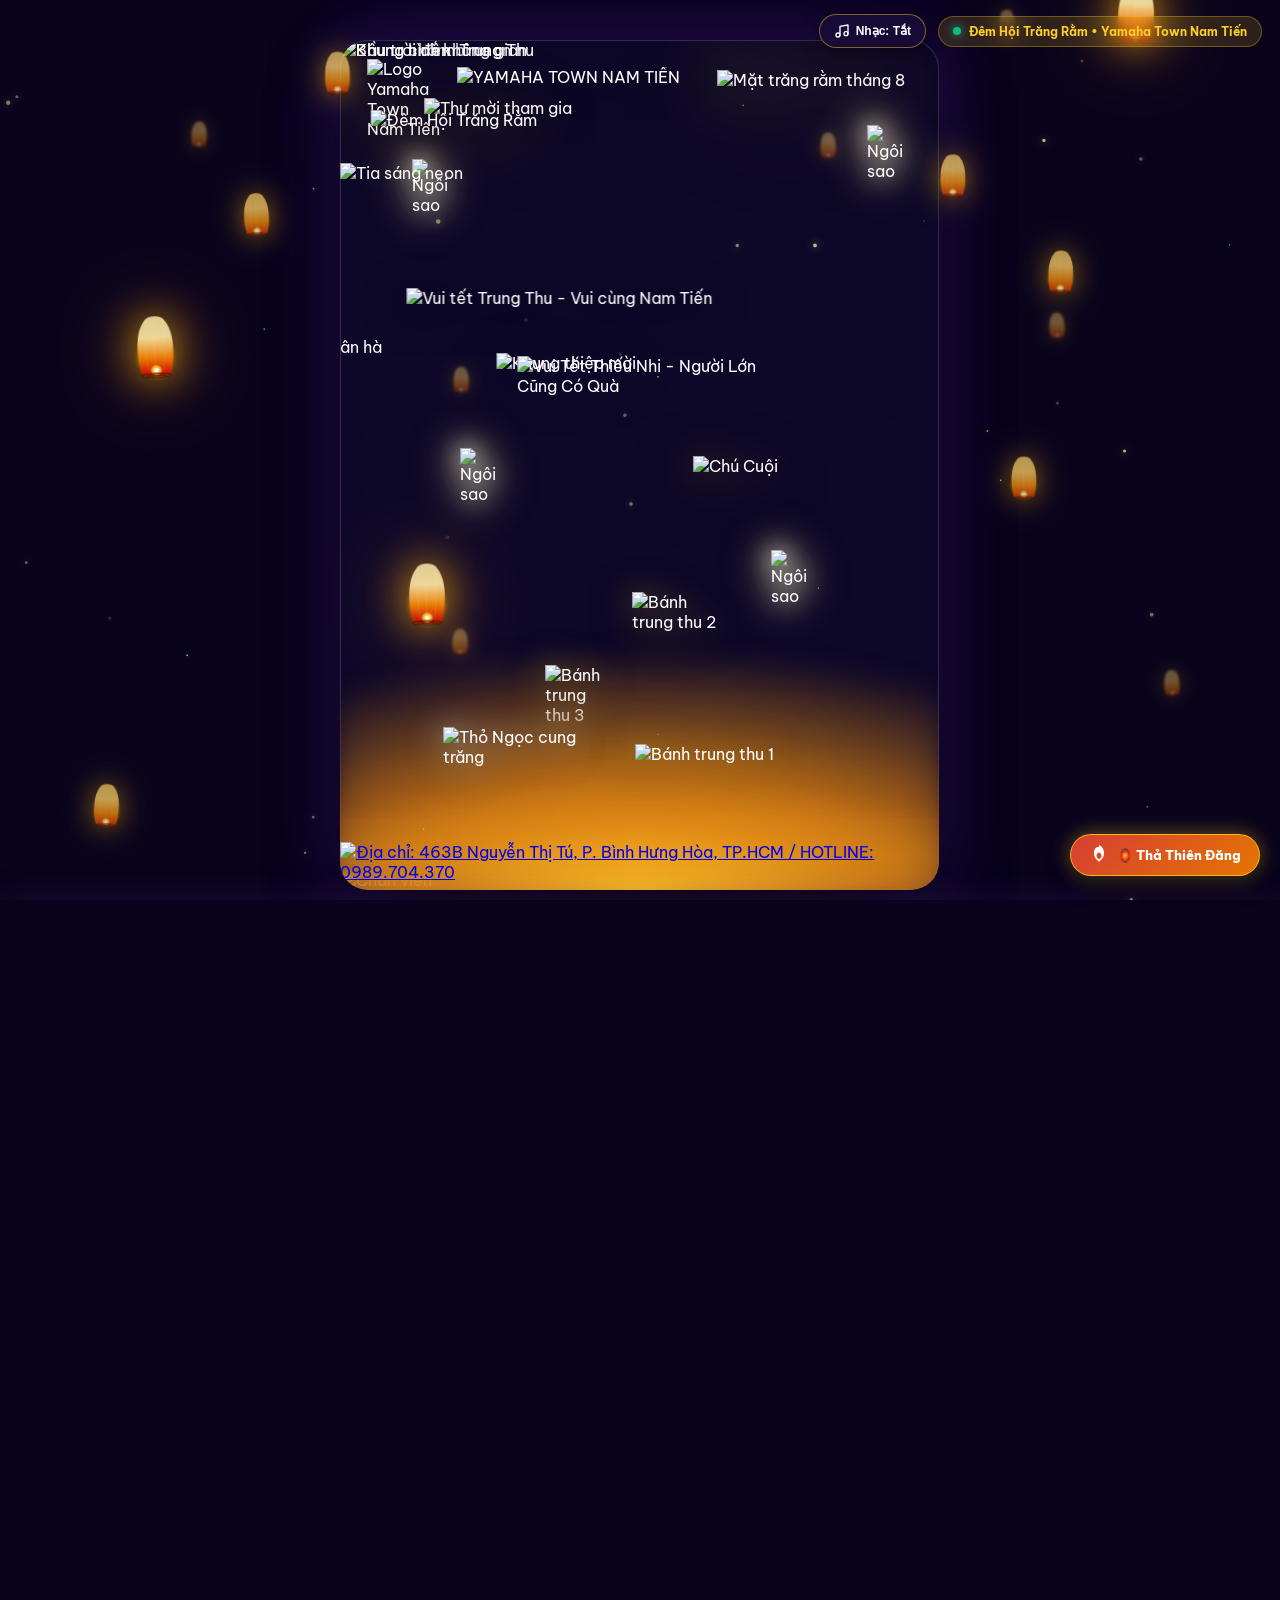
==== commit 01ed8962: "feat: hiệu ứng đèn thiên đăng ước nguyện lung linh, mượt mà 60fps" ====
--- a/element/image-idea/landing page/index.html
+++ b/element/image-idea/landing page/index.html
@@ -2,12 +2,13 @@
 <html lang="vi">
 <head>
   <meta charset="UTF-8">
-  <meta name="viewport" content="width=device-width, initial-scale=1.0, maximum-scale=1.0, user-scalable=no, viewport-fit=cover">
+  <meta name="viewport" content="width=device-width, initial-scale=1.0, viewport-fit=cover">
   <title>Đêm Hội Trăng Rằm - Vui Tết Trung Thu | Yamaha Town Nam Tiến</title>
   <link rel="preconnect" href="https://fonts.googleapis.com">
   <link rel="preconnect" href="https://fonts.gstatic.com" crossorigin>
   <link href="https://fonts.googleapis.com/css2?family=Be+Vietnam+Pro:ital,wght@0,400;0,600;0,700;0,800;0,900;1,700&family=Montserrat:wght@700;800;900&display=swap" rel="stylesheet">
-  <link rel="stylesheet" href="styles.css">
+  <link rel="stylesheet" href="styles.css?v=3.0">
+  <link rel="stylesheet" href="sky-lanterns.css">
 </head>
 <body>
 
@@ -43,87 +44,87 @@
          ======================================================= -->
     <div class="festival-stage" id="festivalStage">
 
-      <!-- Layer 1: Background Universe Texture (Phase 1: 0.0s) -->
-      <div class="layer-item layer-nen anim-phase-1" data-order="1">
+      <!-- Layer 1: Background Universe Texture -->
+      <div class="layer-item layer-nen" data-order="1">
         <img src="element/image-idea/nen.avif" alt="Bầu trời đêm Trung Thu" class="layer-img full-fit">
       </div>
 
-      <!-- Twinkle Sparkle Stars (Phase 1) -->
-      <div class="layer-item star-sparkle star-1 anim-phase-1" style="left: 12%; top: 14%;">
+      <!-- Twinkle Sparkle Stars -->
+      <div class="layer-item star-sparkle star-1" style="left: 12%; top: 14%;">
         <img src="element/image-idea/ngoi%20sao.avif" alt="Ngôi sao" class="sparkle-img">
       </div>
-      <div class="layer-item star-sparkle star-2 anim-phase-1" style="left: 88%; top: 10%;">
+      <div class="layer-item star-sparkle star-2" style="left: 88%; top: 10%;">
         <img src="element/image-idea/ngoi%20sao.avif" alt="Ngôi sao" class="sparkle-img">
       </div>
-      <div class="layer-item star-sparkle star-3 anim-phase-1" style="left: 72%; top: 60%;">
+      <div class="layer-item star-sparkle star-3" style="left: 72%; top: 60%;">
         <img src="element/image-idea/ngoi%20sao.avif" alt="Ngôi sao" class="sparkle-img">
       </div>
-      <div class="layer-item star-sparkle star-4 anim-phase-1" style="left: 20%; top: 48%;">
+      <div class="layer-item star-sparkle star-4" style="left: 20%; top: 48%;">
         <img src="element/image-idea/ngoi%20sao.avif" alt="Ngôi sao" class="sparkle-img">
       </div>
 
-      <!-- Layer 2: 3D Geometry Backdrop Frames (Phase 2: 0.25s) -->
-      <div class="layer-item layer-khung-dai anim-phase-2" data-order="2">
+      <!-- Layer 2: 3D Geometry Backdrop Frames -->
+      <div class="layer-item layer-khung-dai" data-order="2">
         <img src="element/image-idea/khung%20hinh%20dai.avif" alt="Khung hình không gian" class="layer-img full-fit">
       </div>
 
-      <div class="layer-item layer-khung-giua anim-phase-2" data-order="3">
+      <div class="layer-item layer-khung-giua" data-order="3">
         <img src="element/image-idea/khung%20hinh%20giua.avif" alt="Khung chấm bi neon" class="layer-img full-fit">
       </div>
 
-      <!-- Neon Laser Light Beam Streak (Phase 2) -->
-      <div class="layer-item layer-anh-sang anim-phase-2" data-order="4">
+      <!-- Neon Laser Light Beam Streak -->
+      <div class="layer-item layer-anh-sang" data-order="4">
         <img src="element/image-idea/anh%20sang.avif" alt="Tia sáng neon" class="layer-img">
       </div>
 
-      <!-- Layer 3: The Golden Full Moon (Phase 3: 0.55s) -->
-      <div class="layer-item layer-trang anim-phase-3" data-order="5" id="moonElement">
+      <!-- Layer 3: The Golden Full Moon -->
+      <div class="layer-item layer-trang" data-order="5" id="moonElement">
         <img src="element/image-idea/trang.avif" alt="Mặt trăng rằm tháng 8" class="layer-img moon-spin-glow">
         <div class="moon-aura"></div>
       </div>
 
-      <!-- Layer 4: Top Branding Header (Phase 4: 0.85s) -->
-      <div class="layer-item layer-logo anim-phase-4" data-order="6">
+      <!-- Layer 4: Top Branding Header -->
+      <div class="layer-item layer-logo" data-order="6">
         <img src="element/image-idea/LOGO%20yamaha%20town%20NT.avif" alt="Logo Yamaha Town Nam Tiến" class="layer-img">
       </div>
 
-      <div class="layer-item layer-brand-title anim-phase-4" data-order="7">
+      <div class="layer-item layer-brand-title" data-order="7">
         <img src="element/image-idea/yamaha%20town%20NT.avif" alt="YAMAHA TOWN NAM TIẾN" class="layer-img">
       </div>
 
-      <!-- Layer 5: "THƯ MỜI THAM GIA" (Phase 5: 1.15s) -->
-      <div class="layer-item layer-thu-moi anim-phase-5" data-order="8">
+      <!-- Layer 5: "THƯ MỜI THAM GIA" -->
+      <div class="layer-item layer-thu-moi" data-order="8">
         <img src="element/image-idea/thu%20moi%20tham%20gia.avif" alt="Thư mời tham gia" class="layer-img">
       </div>
 
-      <!-- Layer 6: Grand 3D Festival Title "ĐÊM HỘI TRĂNG RẰM" (Phase 6: 1.45s) -->
-      <div class="layer-item layer-dem-hoi anim-phase-6" data-order="9" id="titleDemHoi">
+      <!-- Layer 6: Grand 3D Festival Title "ĐÊM HỘI TRĂNG RẰM" -->
+      <div class="layer-item layer-dem-hoi" data-order="9" id="titleDemHoi">
         <img src="element/image-idea/dem%20hoi%20trang%20ram.avif" alt="Đêm Hội Trăng Rằm" class="layer-img title-floating">
       </div>
 
-      <!-- Layer 7: Tagline Ribbon Banner (Phase 7: 1.85s) -->
-      <div class="layer-item layer-ribbon-tagline anim-phase-7" data-order="10">
+      <!-- Layer 7: Tagline Ribbon Banner -->
+      <div class="layer-item layer-ribbon-tagline" data-order="10">
         <img src="element/image-idea/vui%20tet%20trung%20thu%20vui%20vung%20nam%20tien.avif" alt="Vui tết Trung Thu - Vui cùng Nam Tiến" class="layer-img">
       </div>
 
-      <!-- Layer 8: The Celestial Starlit Pathway (Phase 8: 2.15s) -->
-      <div class="layer-item layer-cung-duong anim-phase-8" data-order="11">
+      <!-- Layer 8: The Celestial Starlit Pathway -->
+      <div class="layer-item layer-cung-duong" data-order="11">
         <img src="element/image-idea/cung%20duong.avif" alt="Cung đường ngân hà" class="layer-img road-shimmer">
       </div>
 
-      <!-- Atmospheric Fluffy Background Clouds (Phase 8) -->
-      <div class="layer-item cloud-layer cloud-m1 anim-phase-8">
+      <!-- Atmospheric Fluffy Background Clouds -->
+      <div class="layer-item cloud-layer cloud-m1">
         <img src="element/image-idea/may1.avif" alt="Mây" class="layer-img">
       </div>
-      <div class="layer-item cloud-layer cloud-m5 anim-phase-8">
+      <div class="layer-item cloud-layer cloud-m5">
         <img src="element/image-idea/may5.avif" alt="Mây" class="layer-img">
       </div>
-      <div class="layer-item cloud-layer cloud-m6 anim-phase-8">
+      <div class="layer-item cloud-layer cloud-m6">
         <img src="element/image-idea/may6.avif" alt="Mây" class="layer-img">
       </div>
 
-      <!-- Layer 9: THE CENTRAL INVITATION CARD (VUI TẾT THIẾU NHI) (Phase 9: 2.45s) -->
-      <section class="layer-item layer-invitation-card anim-phase-9" data-order="12" id="invitationCard" title="Bấm vào thiệp để cuộn xuống đăng ký nhận quà!">
+      <!-- Layer 9: THE CENTRAL INVITATION CARD (VUI TẾT THIẾU NHI) -->
+      <section class="layer-item layer-invitation-card" data-order="12" id="invitationCard" title="Bấm vào thiệp để cuộn xuống đăng ký nhận quà!">
         <div class="invitation-card-inner card-clickable" id="btnOpenRegister">
           <img src="element/image-idea/the-card-bg-pill.png" alt="Khung thiệp mời" class="invitation-bg-img">
           <picture class="invitation-text-picture">
@@ -135,73 +136,73 @@
         </div>
       </section>
 
-      <!-- Layer 10: Chị Hằng giáng trần (Left Cloud) (Phase 10: 2.85s) -->
-      <div class="layer-item layer-chi-hang anim-phase-10" data-order="13" id="charChiHang" title="Chị Hằng chúc mừng Tết Trung Thu">
+      <!-- Layer 10: Chị Hằng giáng trần (Left Cloud) -->
+      <div class="layer-item layer-chi-hang" data-order="13" id="charChiHang" title="Chị Hằng chúc mừng Tết Trung Thu">
         <img src="element/image-idea/chi%20hang.avif" alt="Chị Hằng" class="layer-img char-hover">
         <div class="char-bubble char-bubble-left">
           <span>✨ Chị Hằng chúc bạn Trung Thu đầm ấm, ngập tràn lộc may!</span>
         </div>
       </div>
 
-      <!-- Layer 10: Chú Cuội đón hội (Right Cloud) (Phase 10: 2.85s) -->
-      <div class="layer-item layer-chu-cuoi anim-phase-10" data-order="14" id="charChuCuoi" title="Chú Cuội rước đèn Trung Thu">
+      <!-- Layer 10: Chú Cuội đón hội (Right Cloud) -->
+      <div class="layer-item layer-chu-cuoi" data-order="14" id="charChuCuoi" title="Chú Cuội rước đèn Trung Thu">
         <img src="element/image-idea/chu%20cuoi.avif" alt="Chú Cuội" class="layer-img char-hover">
         <div class="char-bubble char-bubble-right">
           <span>🏮 Chú Cuội rủ bạn ghé Yamaha Nam Tiến nhận quà nha!</span>
         </div>
       </div>
 
-      <!-- Layer 11: The Festive Mooncakes along the Celestial Road (Phase 11: 3.25s) -->
+      <!-- Layer 11: The Festive Mooncakes along the Celestial Road -->
       <!-- Mooncake 3 (Small piece - Upper curve of the road) -->
-      <div class="layer-item layer-cake cake-3 anim-phase-11" data-order="15" id="cake3" title="Click nhận quà bất ngờ!">
+      <div class="layer-item layer-cake cake-3" data-order="15" id="cake3" title="Click nhận quà bất ngờ!">
         <img src="element/image-idea/banh%203.avif" alt="Bánh trung thu 3" class="layer-img cake-hover">
         <span class="cake-hint">Bấm mở quà</span>
       </div>
 
       <!-- Mooncake 2 (Round whole cake - Mid road) -->
-      <div class="layer-item layer-cake cake-2 anim-phase-11" data-order="16" id="cake2" title="Click nhận quà bất ngờ!">
+      <div class="layer-item layer-cake cake-2" data-order="16" id="cake2" title="Click nhận quà bất ngờ!">
         <img src="element/image-idea/banh%202.avif" alt="Bánh trung thu 2" class="layer-img cake-hover">
         <span class="cake-hint">Bấm mở quà</span>
       </div>
 
       <!-- Mooncake 1 (Large sliced cake with filling - Foreground) -->
-      <div class="layer-item layer-cake cake-1 anim-phase-11" data-order="17" id="cake1" title="Click nhận quà đặc biệt!">
+      <div class="layer-item layer-cake cake-1" data-order="17" id="cake1" title="Click nhận quà đặc biệt!">
         <img src="element/image-idea/banh%201.avif" alt="Bánh trung thu 1" class="layer-img cake-hover">
         <span class="cake-hint">Bánh Trăng Vàng</span>
       </div>
 
-      <!-- Layer 12: Adorable Jade Rabbit (Thỏ Ngọc) (Phase 12: 3.85s) -->
-      <div class="layer-item layer-tho-ngoc anim-phase-12" data-order="18" id="thoNgoc" title="Bấm vào Thỏ Ngọc để chào hỏi!">
+      <!-- Layer 12: Adorable Jade Rabbit (Thỏ Ngọc) -->
+      <div class="layer-item layer-tho-ngoc" data-order="18" id="thoNgoc" title="Bấm vào Thỏ Ngọc để chào hỏi!">
         <img src="element/image-idea/tho%20ngoc.avif" alt="Thỏ Ngọc cung trăng" class="layer-img rabbit-bobbing">
         <div class="rabbit-dialogue" id="rabbitDialogue">
           <span>Thỏ Ngọc chào bạn! Chúc vạn sự như ý!</span>
         </div>
       </div>
 
-      <!-- Layer 13: Golden Clouds wrapping under characters & Foreground (Phase 13: 4.15s) -->
-      <div class="layer-item stage-cloud-glow anim-phase-13"></div>
-      <div class="layer-item cloud-layer cloud-m2 anim-phase-13">
+      <!-- Layer 13: Golden Clouds wrapping under characters & Foreground -->
+      <div class="layer-item stage-cloud-glow"></div>
+      <div class="layer-item cloud-layer cloud-m2">
         <img src="element/image-idea/may2.avif" alt="Mây vàng" class="layer-img">
       </div>
-      <div class="layer-item cloud-layer cloud-m4 anim-phase-13">
+      <div class="layer-item cloud-layer cloud-m4">
         <img src="element/image-idea/may4.avif" alt="Mây vàng rực rỡ" class="layer-img">
       </div>
-      <div class="layer-item cloud-layer cloud-m3 anim-phase-13">
+      <div class="layer-item cloud-layer cloud-m3">
         <img src="element/image-idea/may%203.avif" alt="Mây cuộn" class="layer-img">
       </div>
-      <div class="layer-item cloud-layer cloud-m4-base anim-phase-13">
+      <div class="layer-item cloud-layer cloud-m4-base">
         <img src="element/image-idea/may4.avif" alt="Mây vàng chân đế" class="layer-img">
       </div>
 
       <!-- Dreamy Cloud Horizon Blur ("blur ảo ảo") -->
-      <div class="layer-item cloud-dream-blur anim-phase-13"></div>
-
-      <!-- Layer 13: Bottom Ambient Strip & Contact Hotline Bar (Phase 13: 4.2s) -->
-      <div class="layer-item layer-frame-strip anim-phase-13">
+      <div class="layer-item cloud-dream-blur"></div>
+
+      <!-- Layer 13: Bottom Ambient Strip & Contact Hotline Bar -->
+      <div class="layer-item layer-frame-strip">
         <img src="element/image-idea/frame.avif" alt="Chân viền" class="layer-img full-fit">
       </div>
 
-      <footer class="layer-item layer-dia-chi anim-phase-13" data-order="19">
+      <footer class="layer-item layer-dia-chi" data-order="19">
         <a href="tel:0989704370" class="hotline-link" title="Gọi Hotline Yamaha Nam Tiến">
           <img src="element/image-idea/dia%20chi%20hoteline.avif" alt="Địa chỉ: 463B Nguyễn Thị Tú, P. Bình Hưng Hòa, TP.HCM / HOTLINE: 0989.704.370" class="layer-img">
         </a>
@@ -386,6 +387,7 @@
   <!-- GSAP 3 & ScrollTrigger for 60fps Smooth Scroll Choreography -->
   <script src="vendor/gsap.min.js"></script>
   <script src="vendor/ScrollTrigger.min.js"></script>
-  <script src="script.js"></script>
+  <script src="script.js?v=3.0"></script>
+  <script src="sky-lanterns.js" defer></script>
 </body>
 </html>
--- a/element/image-idea/landing page/sky-lanterns.css
+++ b/element/image-idea/landing page/sky-lanterns.css
@@ -0,0 +1,485 @@
+/* ==========================================================================
+   HIỆU ỨNG THIÊN ĐĂNG DẠ HỘI (SKY LANTERNS) - YAMAHA TOWN NAM TIẾN
+   Isolated Module: High-Aesthetic 60fps Ambient & Interactive Lanterns
+   ========================================================================== */
+
+/* 1. VIEWPORT CONTAINER (Non-blocking, zero interference with page controls) */
+.sky-lanterns-viewport {
+  position: fixed;
+  inset: 0;
+  width: 100vw;
+  height: 100vh;
+  pointer-events: none; /* Crucial: Allows all clicks to pass straight through */
+  z-index: 24;          /* Sits between background/moon and foreground characters/forms */
+  overflow: hidden;
+  user-select: none;
+  -webkit-user-select: none;
+}
+
+/* 2. BASE LANTERN STYLING & HITBOX */
+.sky-lantern {
+  position: absolute;
+  pointer-events: auto; /* Only the lantern body itself receives click/hover events */
+  cursor: pointer;
+  will-change: transform, opacity;
+  transform-origin: 50% 90%;
+  display: inline-flex;
+  flex-direction: column;
+  align-items: center;
+  width: max-content;
+  height: max-content;
+  transition: filter 0.3s ease, transform 0.2s ease;
+  -webkit-tap-highlight-color: transparent;
+}
+
+.sky-lantern:hover {
+  filter: drop-shadow(0 0 18px rgba(255, 207, 36, 0.95)) brightness(1.15) !important;
+}
+
+.sky-lantern:active {
+  transform: scale(0.95);
+}
+
+/* SVG Graphic inside lantern */
+.sky-lantern svg {
+  display: block;
+  width: 100%;
+  height: 100%;
+  overflow: visible;
+}
+
+/* 3. LANTERN DEPTH TIERS (Cinematic Depth of Field) */
+/* Lớp Xa: Nhỏ, mờ ảo, bay rất chậm */
+.sky-lantern.tier-far {
+  z-index: 4;
+  opacity: 0.42;
+  filter: blur(1px) drop-shadow(0 0 8px rgba(255, 183, 3, 0.5));
+}
+
+/* Lớp Trung: Rõ vừa, lơ lửng quanh cung đường trăng */
+.sky-lantern.tier-mid {
+  z-index: 12;
+  opacity: 0.78;
+  filter: drop-shadow(0 0 14px rgba(255, 183, 3, 0.75));
+}
+
+/* Lớp Gần: Sắc nét, rực rỡ, chi tiết tim lửa và vành nan tre */
+.sky-lantern.tier-near {
+  z-index: 24;
+  opacity: 0.95;
+  filter: drop-shadow(0 0 20px rgba(255, 183, 3, 0.85)) drop-shadow(0 0 35px rgba(247, 127, 0, 0.45));
+}
+
+/* 4. FLAME FLICKER & WIND SWAY ANIMATIONS */
+@keyframes lanternFlicker {
+  0%, 100% { opacity: 0.92; transform: scale(1); }
+  25% { opacity: 1.05; transform: scale(1.03); }
+  50% { opacity: 0.88; transform: scale(0.98); }
+  75% { opacity: 1.08; transform: scale(1.04); }
+}
+
+.lantern-flame-core {
+  animation: lanternFlicker 2.8s ease-in-out infinite alternate;
+  transform-origin: 50% 85%;
+}
+
+/* 5. USER'S GOLDEN WISH LANTERN (ĐÈN ƯỚC NGUYỆN HOÀNG KIM) */
+.sky-lantern--user {
+  z-index: 26 !important;
+  opacity: 1 !important;
+  filter: drop-shadow(0 0 28px #ffcf24) drop-shadow(0 0 55px #f77f00) drop-shadow(0 0 85px rgba(255, 207, 36, 0.8)) !important;
+  animation: userLanternPulse 2s ease-in-out infinite alternate;
+}
+
+@keyframes userLanternPulse {
+  0% { transform: scale(1); }
+  100% { transform: scale(1.06); }
+}
+
+/* Dải sớ ước nguyện rủ xuống dưới đáy đèn */
+.user-wish-ribbon {
+  margin-top: -4px;
+  background: linear-gradient(180deg, rgba(234, 67, 53, 0.95) 0%, rgba(186, 24, 27, 0.9) 100%);
+  border: 1px solid rgba(255, 207, 36, 0.75);
+  border-radius: 4px;
+  padding: 4px 10px;
+  color: #fff;
+  font-family: 'Be Vietnam Pro', sans-serif;
+  font-size: 11px;
+  font-weight: 700;
+  white-space: nowrap;
+  max-width: 200px;
+  overflow: hidden;
+  text-overflow: ellipsis;
+  letter-spacing: 0.3px;
+  box-shadow: 0 4px 15px rgba(0, 0, 0, 0.5), 0 0 12px rgba(255, 207, 36, 0.6);
+  pointer-events: none;
+  animation: ribbonSway 3s ease-in-out infinite alternate;
+  transform-origin: 50% 0%;
+}
+
+@keyframes ribbonSway {
+  0% { transform: rotate(-4deg); }
+  100% { transform: rotate(4deg); }
+}
+
+/* 6. AMBIENT WISH TOOLTIP (Hé lộ lời chúc khi hover vào đèn) */
+.lantern-wish-tooltip {
+  position: absolute;
+  bottom: calc(100% + 8px);
+  left: 50%;
+  transform: translateX(-50%) translateY(5px);
+  background: rgba(22, 10, 48, 0.92);
+  border: 1px solid rgba(255, 207, 36, 0.55);
+  color: #fff;
+  padding: 6px 12px;
+  border-radius: 12px;
+  font-family: 'Be Vietnam Pro', sans-serif;
+  font-size: 11px;
+  font-weight: 600;
+  white-space: nowrap;
+  pointer-events: none;
+  box-shadow: 0 8px 24px rgba(0, 0, 0, 0.6), 0 0 15px rgba(255, 207, 36, 0.3);
+  backdrop-filter: blur(8px);
+  -webkit-backdrop-filter: blur(8px);
+  opacity: 0;
+  visibility: hidden;
+  transition: all 0.25s cubic-bezier(0.2, 0.8, 0.2, 1);
+  z-index: 100;
+}
+
+.lantern-wish-tooltip::after {
+  content: '';
+  position: absolute;
+  top: 100%;
+  left: 50%;
+  transform: translateX(-50%);
+  border-width: 5px;
+  border-style: solid;
+  border-color: rgba(255, 207, 36, 0.6) transparent transparent transparent;
+}
+
+.sky-lantern:hover .lantern-wish-tooltip {
+  opacity: 1;
+  visibility: visible;
+  transform: translateX(-50%) translateY(0);
+}
+
+/* 7. FLOATING QUICK WISH BUTTON (Nút ghim 'Thả Đèn' tinh xảo góc màn hình) */
+.btn-launch-lantern {
+  position: fixed;
+  bottom: 24px;
+  right: 20px;
+  z-index: 995; /* Below top modal, above normal background */
+  display: inline-flex;
+  align-items: center;
+  gap: 8px;
+  background: linear-gradient(135deg, rgba(234, 67, 53, 0.92), rgba(247, 127, 0, 0.92));
+  border: 1.5px solid rgba(255, 207, 36, 0.8);
+  border-radius: 30px;
+  padding: 10px 18px;
+  color: #fff;
+  font-family: 'Be Vietnam Pro', sans-serif;
+  font-size: 13px;
+  font-weight: 800;
+  cursor: pointer;
+  box-shadow: 0 8px 25px rgba(0, 0, 0, 0.45), 0 0 20px rgba(255, 207, 36, 0.45);
+  backdrop-filter: blur(8px);
+  -webkit-backdrop-filter: blur(8px);
+  transition: all 0.3s cubic-bezier(0.34, 1.56, 0.64, 1);
+  outline: none;
+}
+
+.btn-launch-lantern:hover {
+  transform: translateY(-3px) scale(1.05);
+  box-shadow: 0 12px 30px rgba(0, 0, 0, 0.55), 0 0 30px rgba(255, 207, 36, 0.7);
+  border-color: #ffcf24;
+}
+
+.btn-launch-lantern .lantern-icon-svg {
+  width: 20px;
+  height: 20px;
+  animation: lanternIconFloat 2s ease-in-out infinite alternate;
+}
+
+@keyframes lanternIconFloat {
+  0% { transform: translateY(0) rotate(-3deg); }
+  100% { transform: translateY(-3px) rotate(3deg); }
+}
+
+/* 8. WISH SCROLL MODAL (SỚ ƯỚC NGUYỆN HOÀNG KIM) */
+.wish-modal-overlay {
+  position: fixed;
+  inset: 0;
+  z-index: 4000; /* Highest priority dialog */
+  display: flex;
+  align-items: center;
+  justify-content: center;
+  padding: 18px;
+  opacity: 0;
+  visibility: hidden;
+  pointer-events: none;
+  transition: opacity 0.3s ease, visibility 0.3s ease;
+}
+
+.wish-modal-overlay.is-active {
+  opacity: 1;
+  visibility: visible;
+  pointer-events: auto;
+}
+
+.wish-modal-backdrop {
+  position: absolute;
+  inset: 0;
+  background: rgba(10, 4, 25, 0.82);
+  backdrop-filter: blur(12px);
+  -webkit-backdrop-filter: blur(12px);
+  cursor: pointer;
+}
+
+.wish-modal-card {
+  position: relative;
+  width: 100%;
+  max-width: 490px;
+  background: linear-gradient(155deg, #220e44 0%, #120626 100%);
+  border: 2px solid rgba(255, 207, 36, 0.7);
+  border-radius: 24px;
+  box-shadow: 0 30px 80px rgba(0, 0, 0, 0.9), 0 0 50px rgba(255, 207, 36, 0.35);
+  padding: 28px 24px 22px;
+  color: #fff;
+  z-index: 2;
+  overflow: hidden;
+  transform: translateY(25px) scale(0.94);
+  transition: transform 0.35s cubic-bezier(0.34, 1.56, 0.64, 1), opacity 0.3s ease;
+  font-family: 'Be Vietnam Pro', sans-serif;
+}
+
+.wish-modal-overlay.is-active .wish-modal-card {
+  transform: translateY(0) scale(1);
+}
+
+.wish-modal-close {
+  position: absolute;
+  top: 16px;
+  right: 16px;
+  width: 36px;
+  height: 36px;
+  border-radius: 50%;
+  background: rgba(255, 255, 255, 0.1);
+  border: 1px solid rgba(255, 255, 255, 0.2);
+  color: rgba(255, 255, 255, 0.85);
+  display: flex;
+  align-items: center;
+  justify-content: center;
+  cursor: pointer;
+  transition: all 0.25s ease;
+  z-index: 5;
+  outline: none;
+}
+
+.wish-modal-close:hover {
+  background: rgba(234, 67, 53, 0.9);
+  border-color: #ea4335;
+  color: #fff;
+  transform: rotate(90deg) scale(1.05);
+}
+
+.wish-modal-header {
+  text-align: center;
+  margin-bottom: 20px;
+}
+
+.wish-modal-badge {
+  display: inline-flex;
+  align-items: center;
+  gap: 6px;
+  background: rgba(247, 127, 0, 0.18);
+  border: 1px solid rgba(255, 207, 36, 0.45);
+  padding: 4px 14px;
+  border-radius: 30px;
+  font-size: 11px;
+  font-weight: 700;
+  color: #ffcf24;
+  letter-spacing: 0.6px;
+  margin-bottom: 10px;
+}
+
+.wish-modal-title {
+  font-family: 'Montserrat', sans-serif;
+  font-size: 21px;
+  font-weight: 800;
+  color: #ffcf24;
+  text-transform: uppercase;
+  letter-spacing: 0.8px;
+  margin: 0 0 6px 0;
+  text-shadow: 0 2px 12px rgba(255, 207, 36, 0.35);
+}
+
+.wish-modal-desc {
+  font-size: 12.5px;
+  color: rgba(255, 255, 255, 0.8);
+  line-height: 1.5;
+  margin: 0;
+}
+
+/* Quick Blessing Chips (Gợi ý lời chúc ý nghĩa) */
+.wish-chips-title {
+  font-size: 11px;
+  font-weight: 700;
+  color: rgba(255, 207, 36, 0.9);
+  text-transform: uppercase;
+  letter-spacing: 0.5px;
+  margin-bottom: 8px;
+}
+
+.wish-chips-grid {
+  display: grid;
+  grid-template-columns: 1fr 1fr;
+  gap: 8px;
+  margin-bottom: 16px;
+}
+
+.wish-chip-btn {
+  background: rgba(255, 255, 255, 0.06);
+  border: 1px solid rgba(255, 207, 36, 0.25);
+  border-radius: 12px;
+  padding: 9px 10px;
+  color: rgba(255, 255, 255, 0.9);
+  font-family: inherit;
+  font-size: 11.5px;
+  font-weight: 600;
+  text-align: left;
+  cursor: pointer;
+  transition: all 0.22s ease;
+  line-height: 1.35;
+  outline: none;
+}
+
+.wish-chip-btn:hover,
+.wish-chip-btn.is-selected {
+  background: linear-gradient(135deg, rgba(247, 127, 0, 0.25), rgba(255, 207, 36, 0.22));
+  border-color: #ffcf24;
+  color: #fff;
+  transform: translateY(-2px);
+  box-shadow: 0 4px 14px rgba(255, 207, 36, 0.2);
+}
+
+/* Custom Wish Inputs */
+.wish-input-group {
+  margin-bottom: 12px;
+}
+
+.wish-label {
+  display: block;
+  font-size: 11.5px;
+  font-weight: 700;
+  color: rgba(255, 255, 255, 0.85);
+  margin-bottom: 5px;
+}
+
+.wish-textarea {
+  width: 100%;
+  box-sizing: border-box;
+  background: rgba(14, 5, 30, 0.7);
+  border: 1px solid rgba(255, 207, 36, 0.35);
+  border-radius: 14px;
+  padding: 10px 14px;
+  color: #fff;
+  font-family: inherit;
+  font-size: 13px;
+  line-height: 1.45;
+  resize: none;
+  height: 64px;
+  outline: none;
+  transition: border-color 0.25s, box-shadow 0.25s;
+}
+
+.wish-textarea:focus {
+  border-color: #ffcf24;
+  box-shadow: 0 0 15px rgba(255, 207, 36, 0.3);
+}
+
+.wish-name-input {
+  width: 100%;
+  box-sizing: border-box;
+  background: rgba(14, 5, 30, 0.7);
+  border: 1px solid rgba(255, 207, 36, 0.35);
+  border-radius: 12px;
+  padding: 8px 14px;
+  color: #fff;
+  font-family: inherit;
+  font-size: 12.5px;
+  outline: none;
+  transition: border-color 0.25s;
+}
+
+.wish-name-input:focus {
+  border-color: #ffcf24;
+}
+
+/* Submit Action Button */
+.btn-submit-wish {
+  width: 100%;
+  background: linear-gradient(135deg, #f77f00 0%, #ffcf24 100%);
+  border: none;
+  border-radius: 16px;
+  padding: 13px 20px;
+  color: #2b1055;
+  font-family: 'Montserrat', sans-serif;
+  font-size: 13.5px;
+  font-weight: 900;
+  text-transform: uppercase;
+  letter-spacing: 0.6px;
+  cursor: pointer;
+  display: flex;
+  align-items: center;
+  justify-content: center;
+  gap: 8px;
+  box-shadow: 0 8px 25px rgba(247, 127, 0, 0.5), 0 0 20px rgba(255, 207, 36, 0.4);
+  transition: all 0.25s cubic-bezier(0.34, 1.56, 0.64, 1);
+  margin-top: 14px;
+  outline: none;
+}
+
+.btn-submit-wish:hover {
+  transform: translateY(-2px) scale(1.02);
+  box-shadow: 0 12px 30px rgba(247, 127, 0, 0.65), 0 0 30px rgba(255, 207, 36, 0.6);
+}
+
+.btn-submit-wish:active {
+  transform: translateY(0) scale(0.99);
+}
+
+/* Responsive adjustments for Mobile screens */
+@media (max-width: 480px) {
+  .btn-launch-lantern {
+    bottom: 16px;
+    right: 14px;
+    padding: 8px 14px;
+    font-size: 11.5px;
+  }
+
+  .wish-modal-card {
+    padding: 22px 16px 18px;
+    border-radius: 20px;
+  }
+
+  .wish-modal-title {
+    font-size: 18px;
+  }
+
+  .wish-chips-grid {
+    grid-template-columns: 1fr;
+    gap: 6px;
+  }
+
+  .wish-chip-btn {
+    padding: 7px 10px;
+    font-size: 11px;
+  }
+
+  .btn-submit-wish {
+    padding: 11px 16px;
+    font-size: 12.5px;
+  }
+}
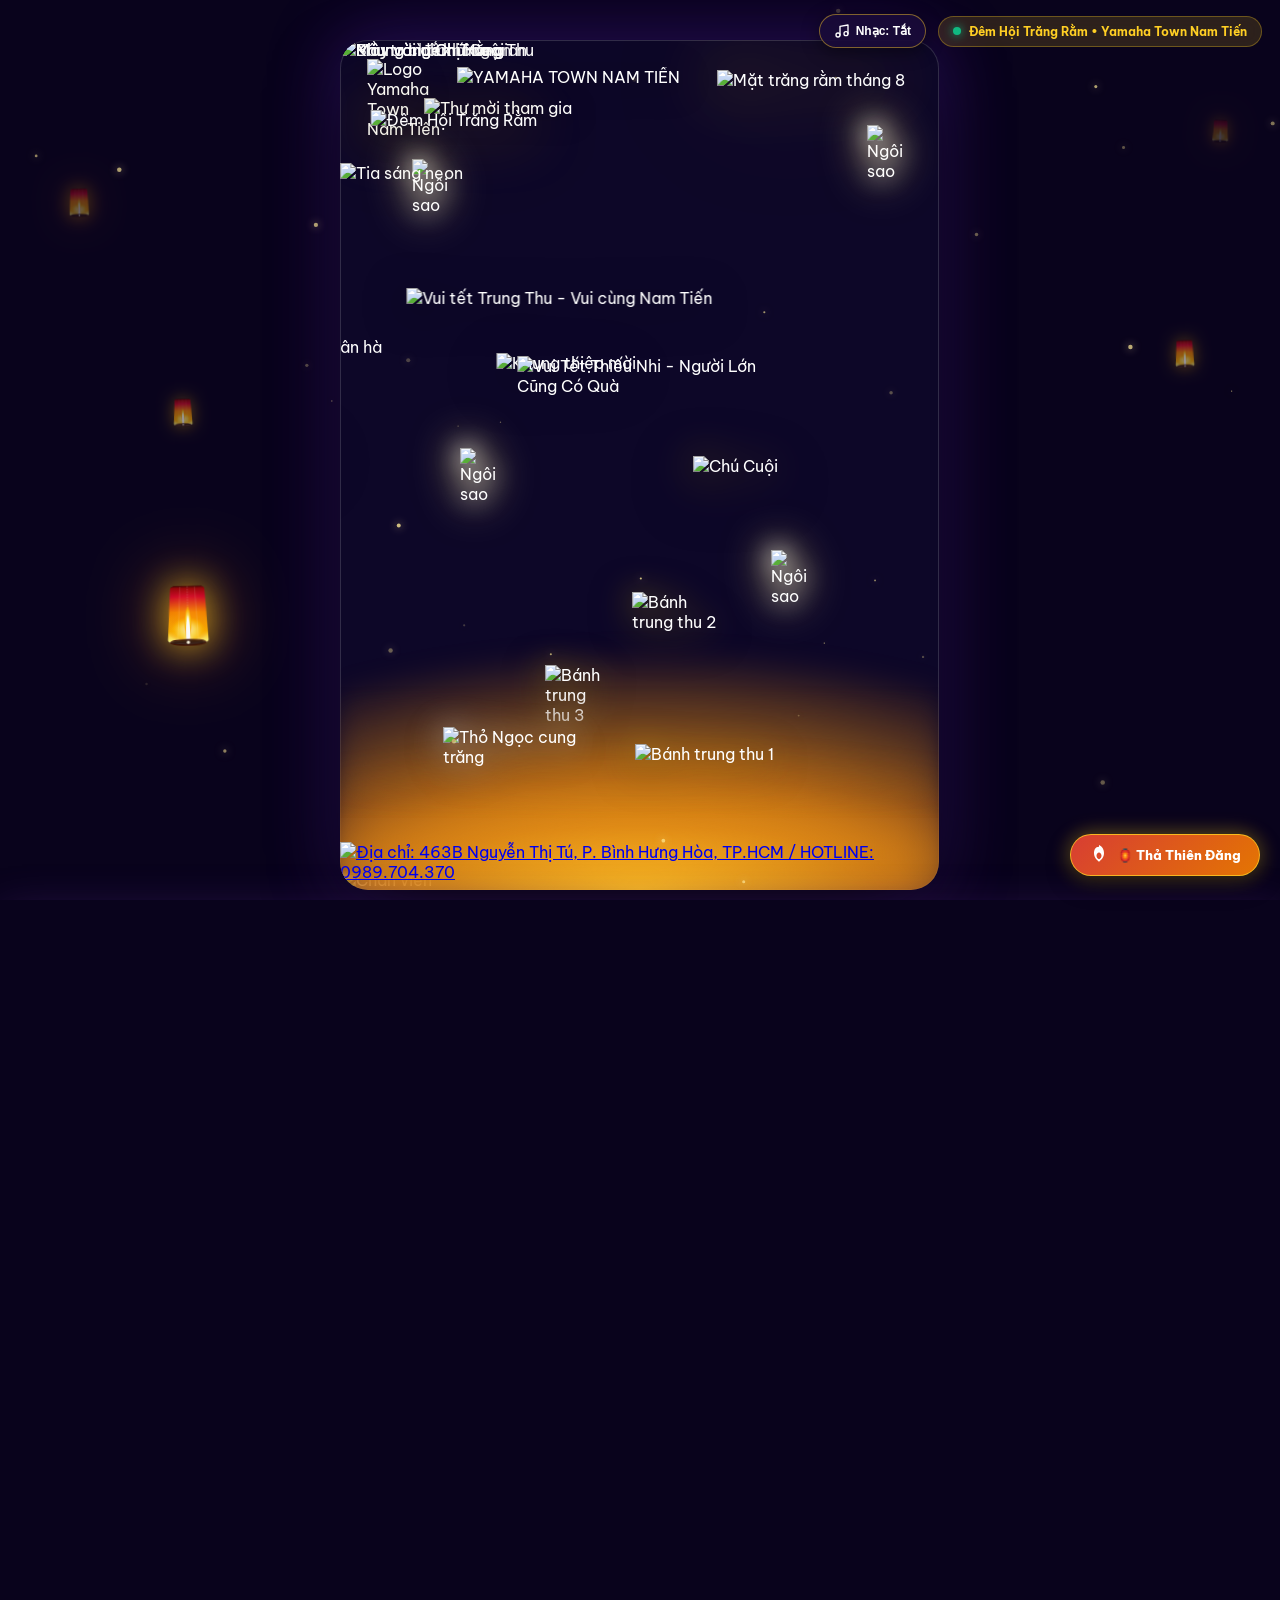
==== commit b9d04f7e: "fix: khôi phục tỉ lệ layout chuẩn mẫu flyer, tối ưu mây cong tự nhiên không lộ đường thẳng, làm lại " ====
--- a/element/image-idea/landing page/index.html
+++ b/element/image-idea/landing page/index.html
@@ -7,7 +7,7 @@
   <link rel="preconnect" href="https://fonts.googleapis.com">
   <link rel="preconnect" href="https://fonts.gstatic.com" crossorigin>
   <link href="https://fonts.googleapis.com/css2?family=Be+Vietnam+Pro:ital,wght@0,400;0,600;0,700;0,800;0,900;1,700&family=Montserrat:wght@700;800;900&display=swap" rel="stylesheet">
-  <link rel="stylesheet" href="styles.css?v=3.0">
+  <link rel="stylesheet" href="styles.css?v=4.0">
   <link rel="stylesheet" href="sky-lanterns.css">
 </head>
 <body>
@@ -179,23 +179,17 @@
         </div>
       </div>
 
-      <!-- Layer 13: Golden Clouds wrapping under characters & Foreground -->
-      <div class="layer-item stage-cloud-glow"></div>
-      <div class="layer-item cloud-layer cloud-m2">
-        <img src="element/image-idea/may2.avif" alt="Mây vàng" class="layer-img">
-      </div>
-      <div class="layer-item cloud-layer cloud-m4">
-        <img src="element/image-idea/may4.avif" alt="Mây vàng rực rỡ" class="layer-img">
-      </div>
-      <div class="layer-item cloud-layer cloud-m3">
-        <img src="element/image-idea/may%203.avif" alt="Mây cuộn" class="layer-img">
-      </div>
-      <div class="layer-item cloud-layer cloud-m4-base">
-        <img src="element/image-idea/may4.avif" alt="Mây vàng chân đế" class="layer-img">
-      </div>
-
-      <!-- Dreamy Cloud Horizon Blur ("blur ảo ảo") -->
-      <div class="layer-item cloud-dream-blur"></div>
+      <!-- Layer 13: Golden Clouds wrapping under characters & Foreground (Organic Curved Clouds) -->
+      <div class="layer-item stage-cloud-glow" id="stageCloudGlow"></div>
+      <div class="layer-item cloud-left" id="cloudLeft">
+        <img src="element/image-idea/may-left.png" alt="Mây vàng Chị Hằng" class="layer-img">
+      </div>
+      <div class="layer-item cloud-right" id="cloudRight">
+        <img src="element/image-idea/may-right.png" alt="Mây vàng Chú Cuội" class="layer-img">
+      </div>
+
+      <!-- Dreamy Cloud Horizon Blur -->
+      <div class="layer-item cloud-dream-blur" id="cloudDreamBlur"></div>
 
       <!-- Layer 13: Bottom Ambient Strip & Contact Hotline Bar -->
       <div class="layer-item layer-frame-strip">
@@ -387,7 +381,7 @@
   <!-- GSAP 3 & ScrollTrigger for 60fps Smooth Scroll Choreography -->
   <script src="vendor/gsap.min.js"></script>
   <script src="vendor/ScrollTrigger.min.js"></script>
-  <script src="script.js?v=3.0"></script>
+  <script src="script.js?v=4.0"></script>
   <script src="sky-lanterns.js" defer></script>
 </body>
 </html>
--- a/element/image-idea/landing page/sky-lanterns.css
+++ b/element/image-idea/landing page/sky-lanterns.css
@@ -52,22 +52,19 @@
 /* Lớp Xa: Nhỏ, mờ ảo, bay rất chậm */
 .sky-lantern.tier-far {
   z-index: 4;
-  opacity: 0.42;
-  filter: blur(1px) drop-shadow(0 0 8px rgba(255, 183, 3, 0.5));
+  filter: blur(0.5px) drop-shadow(0 0 8px rgba(255, 183, 3, 0.6));
 }
 
 /* Lớp Trung: Rõ vừa, lơ lửng quanh cung đường trăng */
 .sky-lantern.tier-mid {
   z-index: 12;
-  opacity: 0.78;
-  filter: drop-shadow(0 0 14px rgba(255, 183, 3, 0.75));
+  filter: drop-shadow(0 0 12px rgba(255, 170, 0, 0.75)) drop-shadow(0 0 24px rgba(247, 92, 3, 0.35));
 }
 
 /* Lớp Gần: Sắc nét, rực rỡ, chi tiết tim lửa và vành nan tre */
 .sky-lantern.tier-near {
   z-index: 24;
-  opacity: 0.95;
-  filter: drop-shadow(0 0 20px rgba(255, 183, 3, 0.85)) drop-shadow(0 0 35px rgba(247, 127, 0, 0.45));
+  filter: drop-shadow(0 0 18px rgba(255, 200, 30, 0.85)) drop-shadow(0 0 35px rgba(251, 133, 0, 0.5));
 }
 
 /* 4. FLAME FLICKER & WIND SWAY ANIMATIONS */
@@ -86,8 +83,7 @@
 /* 5. USER'S GOLDEN WISH LANTERN (ĐÈN ƯỚC NGUYỆN HOÀNG KIM) */
 .sky-lantern--user {
   z-index: 26 !important;
-  opacity: 1 !important;
-  filter: drop-shadow(0 0 28px #ffcf24) drop-shadow(0 0 55px #f77f00) drop-shadow(0 0 85px rgba(255, 207, 36, 0.8)) !important;
+  filter: drop-shadow(0 0 25px #ffcf24) drop-shadow(0 0 50px #ff8800) drop-shadow(0 0 80px rgba(255, 207, 36, 0.75)) !important;
   animation: userLanternPulse 2s ease-in-out infinite alternate;
 }
 
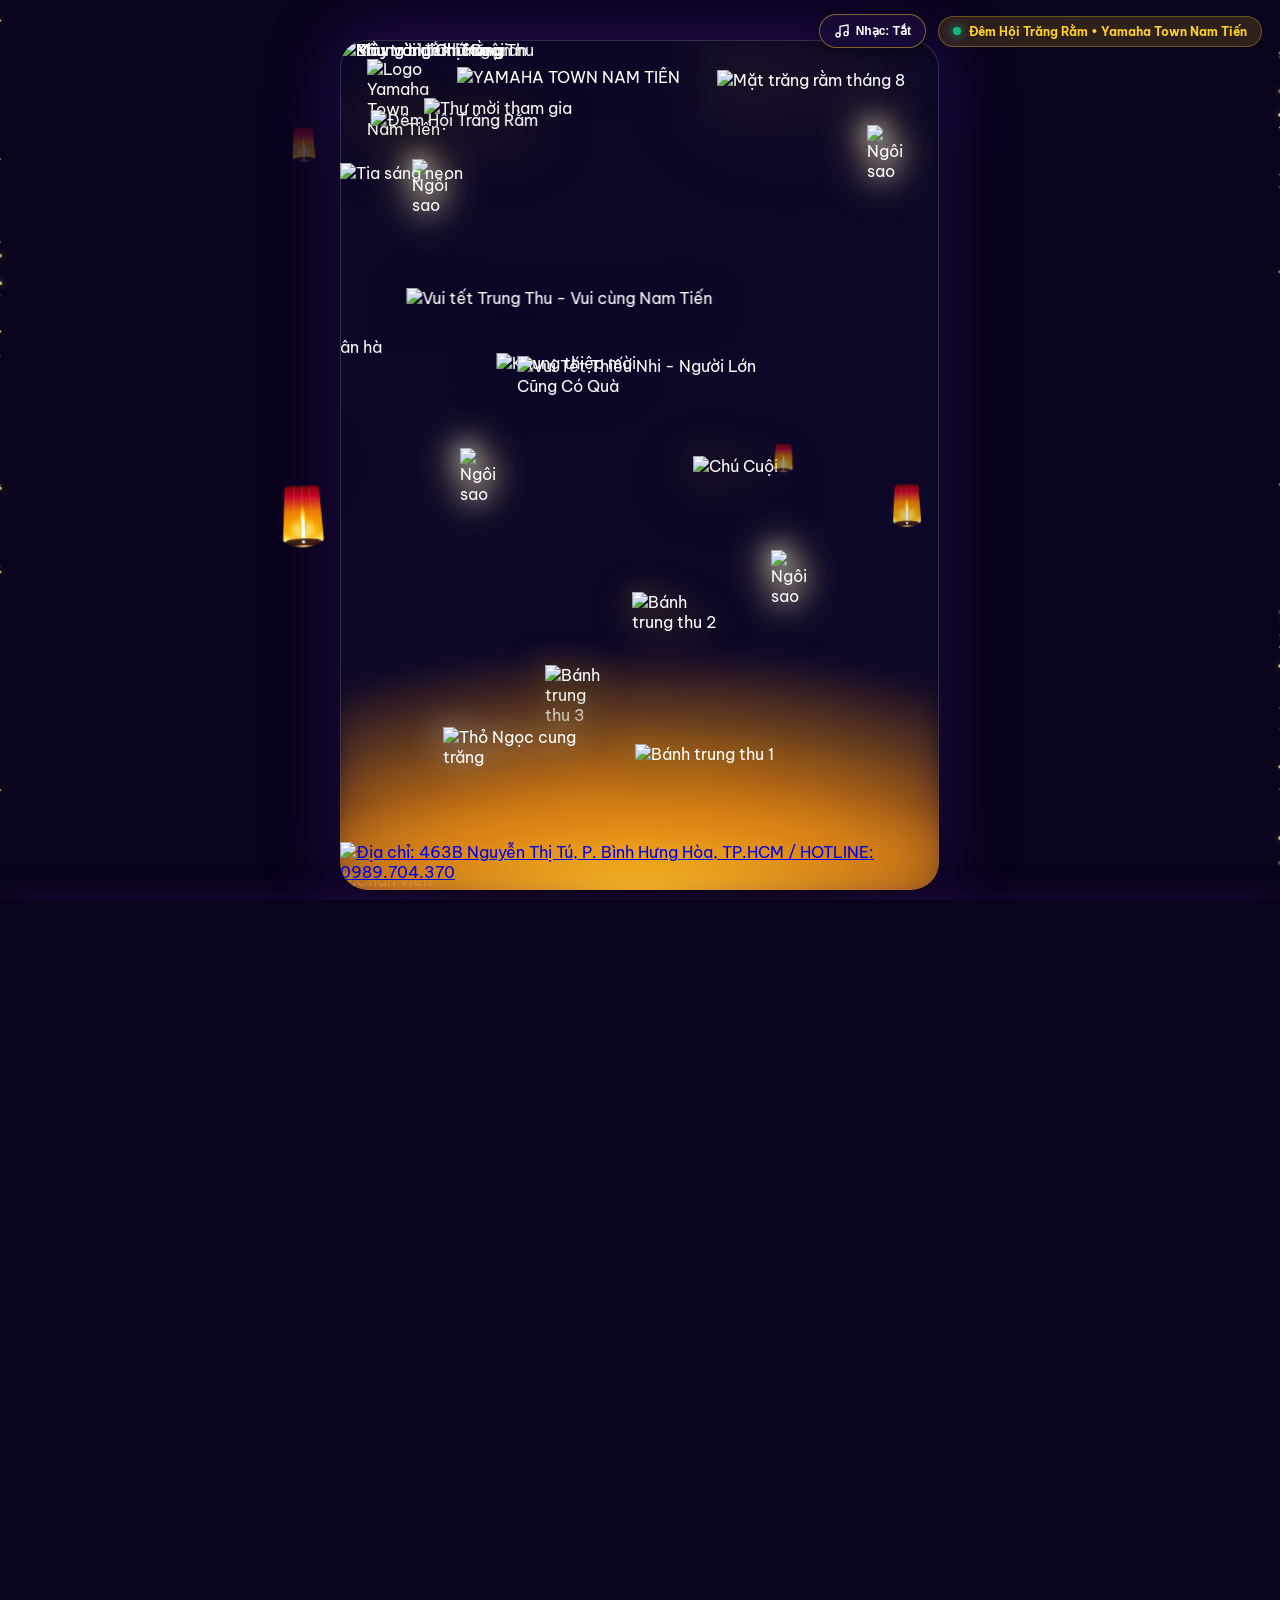
==== commit 1732b970: "feat: position minimalist scroll indicator at bottom center without border, update footer to 2026" ====
--- a/element/image-idea/landing page/index.html
+++ b/element/image-idea/landing page/index.html
@@ -292,7 +292,7 @@
 
       <!-- Bottom Brand Signature -->
       <div class="register-footer">
-        <p class="copyright-text">© 2024 YAMAHA TOWN NAM TIẾN • ĐÊM HỘI TRĂNG RẰM</p>
+        <p class="copyright-text">© 2026 YAMAHA TOWN NAM TIẾN • ĐÊM HỘI TRĂNG RẰM</p>
         <p class="slogan-text">Vui Tết Trung Thu - Người Lớn Cũng Có Quà</p>
       </div>
 
--- a/element/image-idea/landing page/sky-lanterns.css
+++ b/element/image-idea/landing page/sky-lanterns.css
@@ -10,34 +10,52 @@
   width: 100vw;
   height: 100vh;
   pointer-events: none; /* Crucial: Allows all clicks to pass straight through */
-  z-index: 24;          /* Sits between background/moon and foreground characters/forms */
+  z-index: 100;         /* Above hero curtain wrapper (z-index 30) so lanterns receive click */
   overflow: hidden;
   user-select: none;
   -webkit-user-select: none;
+  transition: opacity 0.35s ease, visibility 0.35s ease;
+  will-change: opacity;
+}
+
+/* Khi cuộn trang: Làm mờ hẳn toàn bộ thiên đăng để người dùng tập trung nội dung và không có cảm giác đơ/lag */
+.sky-lanterns-viewport.is-scrolling {
+  opacity: 0 !important;
+  visibility: hidden !important;
+  pointer-events: none !important;
 }
 
 /* 2. BASE LANTERN STYLING & HITBOX */
 .sky-lantern {
   position: absolute;
   pointer-events: auto; /* Only the lantern body itself receives click/hover events */
+  touch-action: manipulation;
   cursor: pointer;
-  will-change: transform, opacity;
+  will-change: transform;
+  contain: layout style paint; /* WebKit/Blink isolated rendering tree - 0% reflow cost */
   transform-origin: 50% 90%;
   display: inline-flex;
   flex-direction: column;
   align-items: center;
   width: max-content;
   height: max-content;
-  transition: filter 0.3s ease, transform 0.2s ease;
   -webkit-tap-highlight-color: transparent;
 }
 
+/* Mở rộng diện tích chạm (Hitbox) thêm 18px mỗi hướng để chạm trên điện thoại cực kỳ nhạy */
+.sky-lantern::before {
+  content: '';
+  position: absolute;
+  inset: -18px;
+  pointer-events: auto;
+}
+
 .sky-lantern:hover {
-  filter: drop-shadow(0 0 18px rgba(255, 207, 36, 0.95)) brightness(1.15) !important;
+  transform: scale(1.08);
 }
 
 .sky-lantern:active {
-  transform: scale(0.95);
+  transform: scale(0.96);
 }
 
 /* SVG Graphic inside lantern */
@@ -46,33 +64,29 @@
   width: 100%;
   height: 100%;
   overflow: visible;
+  transition: filter 0.3s ease, transform 0.3s ease;
 }
 
 /* 3. LANTERN DEPTH TIERS (Cinematic Depth of Field) */
-/* Lớp Xa: Nhỏ, mờ ảo, bay rất chậm */
+/* Lớp Xa: Nhỏ, trôi êm đềm */
 .sky-lantern.tier-far {
   z-index: 4;
-  filter: blur(0.5px) drop-shadow(0 0 8px rgba(255, 183, 3, 0.6));
 }
 
 /* Lớp Trung: Rõ vừa, lơ lửng quanh cung đường trăng */
 .sky-lantern.tier-mid {
   z-index: 12;
-  filter: drop-shadow(0 0 12px rgba(255, 170, 0, 0.75)) drop-shadow(0 0 24px rgba(247, 92, 3, 0.35));
 }
 
 /* Lớp Gần: Sắc nét, rực rỡ, chi tiết tim lửa và vành nan tre */
 .sky-lantern.tier-near {
   z-index: 24;
-  filter: drop-shadow(0 0 18px rgba(255, 200, 30, 0.85)) drop-shadow(0 0 35px rgba(251, 133, 0, 0.5));
-}
-
-/* 4. FLAME FLICKER & WIND SWAY ANIMATIONS */
+}
+
+/* 4. FLAME FLICKER & WIND SWAY ANIMATIONS (Tối ưu Compositor-only) */
 @keyframes lanternFlicker {
   0%, 100% { opacity: 0.92; transform: scale(1); }
-  25% { opacity: 1.05; transform: scale(1.03); }
-  50% { opacity: 0.88; transform: scale(0.98); }
-  75% { opacity: 1.08; transform: scale(1.04); }
+  50% { opacity: 1; transform: scale(1.03); }
 }
 
 .lantern-flame-core {
@@ -81,15 +95,35 @@
 }
 
 /* 5. USER'S GOLDEN WISH LANTERN (ĐÈN ƯỚC NGUYỆN HOÀNG KIM) */
+/* Áp dụng hiệu ứng phát sáng và nhịp thở trực tiếp lên thẻ con SVG - KHÔNG đặt lên thẻ cha .sky-lantern để bảo toàn translate3d */
+.sky-lantern--focused {
+  z-index: 250 !important;
+}
+
+.sky-lantern--focused svg {
+  filter: drop-shadow(0 0 16px rgba(255, 215, 0, 0.95)) drop-shadow(0 0 32px rgba(255, 140, 0, 0.8));
+  animation: lanternFocusPulse 1.4s ease-in-out infinite alternate;
+}
+
+@keyframes lanternFocusPulse {
+  0% { transform: scale(1.08); }
+  100% { transform: scale(1.22); }
+}
+
+.sky-lantern--blessed,
 .sky-lantern--user {
-  z-index: 26 !important;
-  filter: drop-shadow(0 0 25px #ffcf24) drop-shadow(0 0 50px #ff8800) drop-shadow(0 0 80px rgba(255, 207, 36, 0.75)) !important;
-  animation: userLanternPulse 2s ease-in-out infinite alternate;
-}
-
-@keyframes userLanternPulse {
-  0% { transform: scale(1); }
-  100% { transform: scale(1.06); }
+  z-index: 260 !important;
+}
+
+.sky-lantern--blessed svg,
+.sky-lantern--user svg {
+  filter: drop-shadow(0 0 24px rgba(255, 220, 50, 1)) drop-shadow(0 0 48px rgba(255, 120, 0, 0.95));
+  animation: blessedLanternPulse 1.6s ease-in-out infinite alternate;
+}
+
+@keyframes blessedLanternPulse {
+  0% { transform: scale(1.06); }
+  100% { transform: scale(1.20); }
 }
 
 /* Dải sớ ước nguyện rủ xuống dưới đáy đèn */
@@ -161,49 +195,7 @@
   transform: translateX(-50%) translateY(0);
 }
 
-/* 7. FLOATING QUICK WISH BUTTON (Nút ghim 'Thả Đèn' tinh xảo góc màn hình) */
-.btn-launch-lantern {
-  position: fixed;
-  bottom: 24px;
-  right: 20px;
-  z-index: 995; /* Below top modal, above normal background */
-  display: inline-flex;
-  align-items: center;
-  gap: 8px;
-  background: linear-gradient(135deg, rgba(234, 67, 53, 0.92), rgba(247, 127, 0, 0.92));
-  border: 1.5px solid rgba(255, 207, 36, 0.8);
-  border-radius: 30px;
-  padding: 10px 18px;
-  color: #fff;
-  font-family: 'Be Vietnam Pro', sans-serif;
-  font-size: 13px;
-  font-weight: 800;
-  cursor: pointer;
-  box-shadow: 0 8px 25px rgba(0, 0, 0, 0.45), 0 0 20px rgba(255, 207, 36, 0.45);
-  backdrop-filter: blur(8px);
-  -webkit-backdrop-filter: blur(8px);
-  transition: all 0.3s cubic-bezier(0.34, 1.56, 0.64, 1);
-  outline: none;
-}
-
-.btn-launch-lantern:hover {
-  transform: translateY(-3px) scale(1.05);
-  box-shadow: 0 12px 30px rgba(0, 0, 0, 0.55), 0 0 30px rgba(255, 207, 36, 0.7);
-  border-color: #ffcf24;
-}
-
-.btn-launch-lantern .lantern-icon-svg {
-  width: 20px;
-  height: 20px;
-  animation: lanternIconFloat 2s ease-in-out infinite alternate;
-}
-
-@keyframes lanternIconFloat {
-  0% { transform: translateY(0) rotate(-3deg); }
-  100% { transform: translateY(-3px) rotate(3deg); }
-}
-
-/* 8. WISH SCROLL MODAL (SỚ ƯỚC NGUYỆN HOÀNG KIM) */
+/* 7. WISH SCROLL MODAL (SỚ ƯỚC NGUYỆN HOÀNG KIM) */
 .wish-modal-overlay {
   position: fixed;
   inset: 0;
@@ -233,249 +225,179 @@
   cursor: pointer;
 }
 
-.wish-modal-card {
+/* 8. WISH PARCHMENT MODAL (TÂM THƯ GIẤY DÓ CỔ PHONG - ĐƯỜNG CONG MỸ THUẬT) */
+.wish-parchment-container {
   position: relative;
   width: 100%;
-  max-width: 490px;
-  background: linear-gradient(155deg, #220e44 0%, #120626 100%);
-  border: 2px solid rgba(255, 207, 36, 0.7);
-  border-radius: 24px;
-  box-shadow: 0 30px 80px rgba(0, 0, 0, 0.9), 0 0 50px rgba(255, 207, 36, 0.35);
-  padding: 28px 24px 22px;
-  color: #fff;
+  max-width: 380px;
+  padding: 44px 32px 34px;
+  text-align: center;
+  color: #3b1803;
   z-index: 2;
-  overflow: hidden;
   transform: translateY(25px) scale(0.94);
   transition: transform 0.35s cubic-bezier(0.34, 1.56, 0.64, 1), opacity 0.3s ease;
   font-family: 'Be Vietnam Pro', sans-serif;
 }
 
-.wish-modal-overlay.is-active .wish-modal-card {
+.wish-modal-overlay.is-active .wish-parchment-container {
   transform: translateY(0) scale(1);
 }
 
-.wish-modal-close {
-  position: absolute;
-  top: 16px;
-  right: 16px;
-  width: 36px;
-  height: 36px;
+.parchment-svg-bg {
+  position: absolute;
+  inset: 0;
+  width: 100%;
+  height: 100%;
+  z-index: 0;
+  pointer-events: none;
+  filter: drop-shadow(0 25px 60px rgba(0, 0, 0, 0.88)) drop-shadow(0 0 35px rgba(218, 165, 32, 0.4));
+}
+
+.parchment-body {
+  position: relative;
+  z-index: 2;
+}
+
+.parchment-close {
+  position: absolute;
+  top: -24px;
+  right: 4px;
+  width: 30px;
+  height: 30px;
+  background: rgba(124, 45, 18, 0.08);
+  border: 1px solid rgba(184, 134, 11, 0.3);
   border-radius: 50%;
-  background: rgba(255, 255, 255, 0.1);
-  border: 1px solid rgba(255, 255, 255, 0.2);
-  color: rgba(255, 255, 255, 0.85);
+  color: #7c2d12;
+  font-size: 18px;
+  line-height: 1;
   display: flex;
   align-items: center;
   justify-content: center;
   cursor: pointer;
-  transition: all 0.25s ease;
-  z-index: 5;
+  transition: all 0.2s ease;
   outline: none;
 }
 
-.wish-modal-close:hover {
-  background: rgba(234, 67, 53, 0.9);
-  border-color: #ea4335;
+.parchment-close:hover {
+  background: #ba181b;
   color: #fff;
-  transform: rotate(90deg) scale(1.05);
-}
-
-.wish-modal-header {
-  text-align: center;
-  margin-bottom: 20px;
-}
-
-.wish-modal-badge {
-  display: inline-flex;
-  align-items: center;
-  gap: 6px;
-  background: rgba(247, 127, 0, 0.18);
-  border: 1px solid rgba(255, 207, 36, 0.45);
-  padding: 4px 14px;
-  border-radius: 30px;
-  font-size: 11px;
+  border-color: #ba181b;
+}
+
+.parchment-title {
+  font-family: 'Playfair Display', serif;
+  font-size: 21px;
   font-weight: 700;
-  color: #ffcf24;
-  letter-spacing: 0.6px;
-  margin-bottom: 10px;
-}
-
-.wish-modal-title {
-  font-family: 'Montserrat', sans-serif;
-  font-size: 21px;
-  font-weight: 800;
-  color: #ffcf24;
+  letter-spacing: 2.5px;
+  color: #4a1500;
   text-transform: uppercase;
-  letter-spacing: 0.8px;
-  margin: 0 0 6px 0;
-  text-shadow: 0 2px 12px rgba(255, 207, 36, 0.35);
-}
-
-.wish-modal-desc {
+  margin-bottom: 5px;
+  text-shadow: 0 1px 1px rgba(255, 255, 255, 0.8);
+}
+
+.parchment-sub {
+  font-size: 12px;
+  color: #8c3a14;
+  font-style: italic;
+  margin-bottom: 22px;
+  letter-spacing: 0.3px;
+}
+
+.parchment-textarea {
+  width: 100%;
+  box-sizing: border-box;
+  height: 96px;
+  background: rgba(255, 255, 255, 0.72);
+  border: 1px solid rgba(184, 134, 11, 0.4);
+  border-radius: 14px;
+  padding: 12px 16px;
+  font-family: 'Be Vietnam Pro', sans-serif;
+  font-size: 13px;
+  color: #2b1300;
+  resize: none;
+  outline: none;
+  margin-bottom: 12px;
+  transition: border-color 0.2s, background 0.2s;
+  box-shadow: inset 0 2px 4px rgba(0, 0, 0, 0.04);
+}
+
+.parchment-textarea:focus {
+  background: rgba(255, 255, 255, 0.95);
+  border-color: #b8860b;
+  box-shadow: 0 0 10px rgba(184, 134, 11, 0.2);
+}
+
+.parchment-input {
+  width: 100%;
+  box-sizing: border-box;
+  background: rgba(255, 255, 255, 0.72);
+  border: 1px solid rgba(184, 134, 11, 0.4);
+  border-radius: 20px;
+  padding: 9px 16px;
+  font-family: 'Be Vietnam Pro', sans-serif;
   font-size: 12.5px;
-  color: rgba(255, 255, 255, 0.8);
-  line-height: 1.5;
-  margin: 0;
-}
-
-/* Quick Blessing Chips (Gợi ý lời chúc ý nghĩa) */
-.wish-chips-title {
-  font-size: 11px;
+  color: #2b1300;
+  outline: none;
+  margin-bottom: 22px;
+  transition: border-color 0.2s, background 0.2s;
+  box-shadow: inset 0 2px 4px rgba(0, 0, 0, 0.03);
+}
+
+.parchment-input:focus {
+  background: rgba(255, 255, 255, 0.95);
+  border-color: #b8860b;
+  box-shadow: 0 0 10px rgba(184, 134, 11, 0.2);
+}
+
+.parchment-btn {
+  width: 100%;
+  background: linear-gradient(135deg, #ba181b 0%, #d90429 45%, #ea580c 100%);
+  color: #fff;
+  border: 1.5px solid #ffdd80;
+  border-radius: 26px;
+  padding: 12px 24px;
+  font-size: 13.5px;
   font-weight: 700;
-  color: rgba(255, 207, 36, 0.9);
-  text-transform: uppercase;
-  letter-spacing: 0.5px;
-  margin-bottom: 8px;
-}
-
-.wish-chips-grid {
-  display: grid;
-  grid-template-columns: 1fr 1fr;
-  gap: 8px;
-  margin-bottom: 16px;
-}
-
-.wish-chip-btn {
-  background: rgba(255, 255, 255, 0.06);
-  border: 1px solid rgba(255, 207, 36, 0.25);
-  border-radius: 12px;
-  padding: 9px 10px;
-  color: rgba(255, 255, 255, 0.9);
-  font-family: inherit;
-  font-size: 11.5px;
-  font-weight: 600;
-  text-align: left;
+  letter-spacing: 1px;
   cursor: pointer;
-  transition: all 0.22s ease;
-  line-height: 1.35;
+  box-shadow: 0 8px 24px rgba(186, 24, 27, 0.45), 0 0 15px rgba(255, 221, 128, 0.4);
+  transition: transform 0.2s, box-shadow 0.2s;
   outline: none;
 }
 
-.wish-chip-btn:hover,
-.wish-chip-btn.is-selected {
-  background: linear-gradient(135deg, rgba(247, 127, 0, 0.25), rgba(255, 207, 36, 0.22));
-  border-color: #ffcf24;
-  color: #fff;
+.parchment-btn:hover {
   transform: translateY(-2px);
-  box-shadow: 0 4px 14px rgba(255, 207, 36, 0.2);
-}
-
-/* Custom Wish Inputs */
-.wish-input-group {
-  margin-bottom: 12px;
-}
-
-.wish-label {
-  display: block;
-  font-size: 11.5px;
-  font-weight: 700;
-  color: rgba(255, 255, 255, 0.85);
-  margin-bottom: 5px;
-}
-
-.wish-textarea {
-  width: 100%;
-  box-sizing: border-box;
-  background: rgba(14, 5, 30, 0.7);
-  border: 1px solid rgba(255, 207, 36, 0.35);
-  border-radius: 14px;
-  padding: 10px 14px;
-  color: #fff;
-  font-family: inherit;
-  font-size: 13px;
-  line-height: 1.45;
-  resize: none;
-  height: 64px;
-  outline: none;
-  transition: border-color 0.25s, box-shadow 0.25s;
-}
-
-.wish-textarea:focus {
-  border-color: #ffcf24;
-  box-shadow: 0 0 15px rgba(255, 207, 36, 0.3);
-}
-
-.wish-name-input {
-  width: 100%;
-  box-sizing: border-box;
-  background: rgba(14, 5, 30, 0.7);
-  border: 1px solid rgba(255, 207, 36, 0.35);
-  border-radius: 12px;
-  padding: 8px 14px;
-  color: #fff;
-  font-family: inherit;
-  font-size: 12.5px;
-  outline: none;
-  transition: border-color 0.25s;
-}
-
-.wish-name-input:focus {
-  border-color: #ffcf24;
-}
-
-/* Submit Action Button */
-.btn-submit-wish {
-  width: 100%;
-  background: linear-gradient(135deg, #f77f00 0%, #ffcf24 100%);
-  border: none;
-  border-radius: 16px;
-  padding: 13px 20px;
-  color: #2b1055;
-  font-family: 'Montserrat', sans-serif;
-  font-size: 13.5px;
-  font-weight: 900;
-  text-transform: uppercase;
-  letter-spacing: 0.6px;
-  cursor: pointer;
-  display: flex;
-  align-items: center;
-  justify-content: center;
-  gap: 8px;
-  box-shadow: 0 8px 25px rgba(247, 127, 0, 0.5), 0 0 20px rgba(255, 207, 36, 0.4);
-  transition: all 0.25s cubic-bezier(0.34, 1.56, 0.64, 1);
-  margin-top: 14px;
-  outline: none;
-}
-
-.btn-submit-wish:hover {
-  transform: translateY(-2px) scale(1.02);
-  box-shadow: 0 12px 30px rgba(247, 127, 0, 0.65), 0 0 30px rgba(255, 207, 36, 0.6);
-}
-
-.btn-submit-wish:active {
-  transform: translateY(0) scale(0.99);
+  box-shadow: 0 12px 28px rgba(186, 24, 27, 0.6), 0 0 22px rgba(255, 221, 128, 0.6);
+}
+
+.parchment-btn:active {
+  transform: translateY(0);
 }
 
 /* Responsive adjustments for Mobile screens */
 @media (max-width: 480px) {
-  .btn-launch-lantern {
-    bottom: 16px;
-    right: 14px;
-    padding: 8px 14px;
+  .wish-parchment-container {
+    padding: 40px 24px 30px;
+    max-width: 92vw;
+  }
+
+  .parchment-title {
+    font-size: 18px;
+    letter-spacing: 1.8px;
+  }
+
+  .parchment-sub {
     font-size: 11.5px;
+    margin-bottom: 18px;
   }
 
-  .wish-modal-card {
-    padding: 22px 16px 18px;
-    border-radius: 20px;
-  }
-
-  .wish-modal-title {
-    font-size: 18px;
-  }
-
-  .wish-chips-grid {
-    grid-template-columns: 1fr;
-    gap: 6px;
-  }
-
-  .wish-chip-btn {
-    padding: 7px 10px;
-    font-size: 11px;
-  }
-
-  .btn-submit-wish {
-    padding: 11px 16px;
+  .parchment-textarea {
+    height: 85px;
     font-size: 12.5px;
   }
-}
+
+  .parchment-btn {
+    padding: 11px 20px;
+    font-size: 12.5px;
+  }
+}
